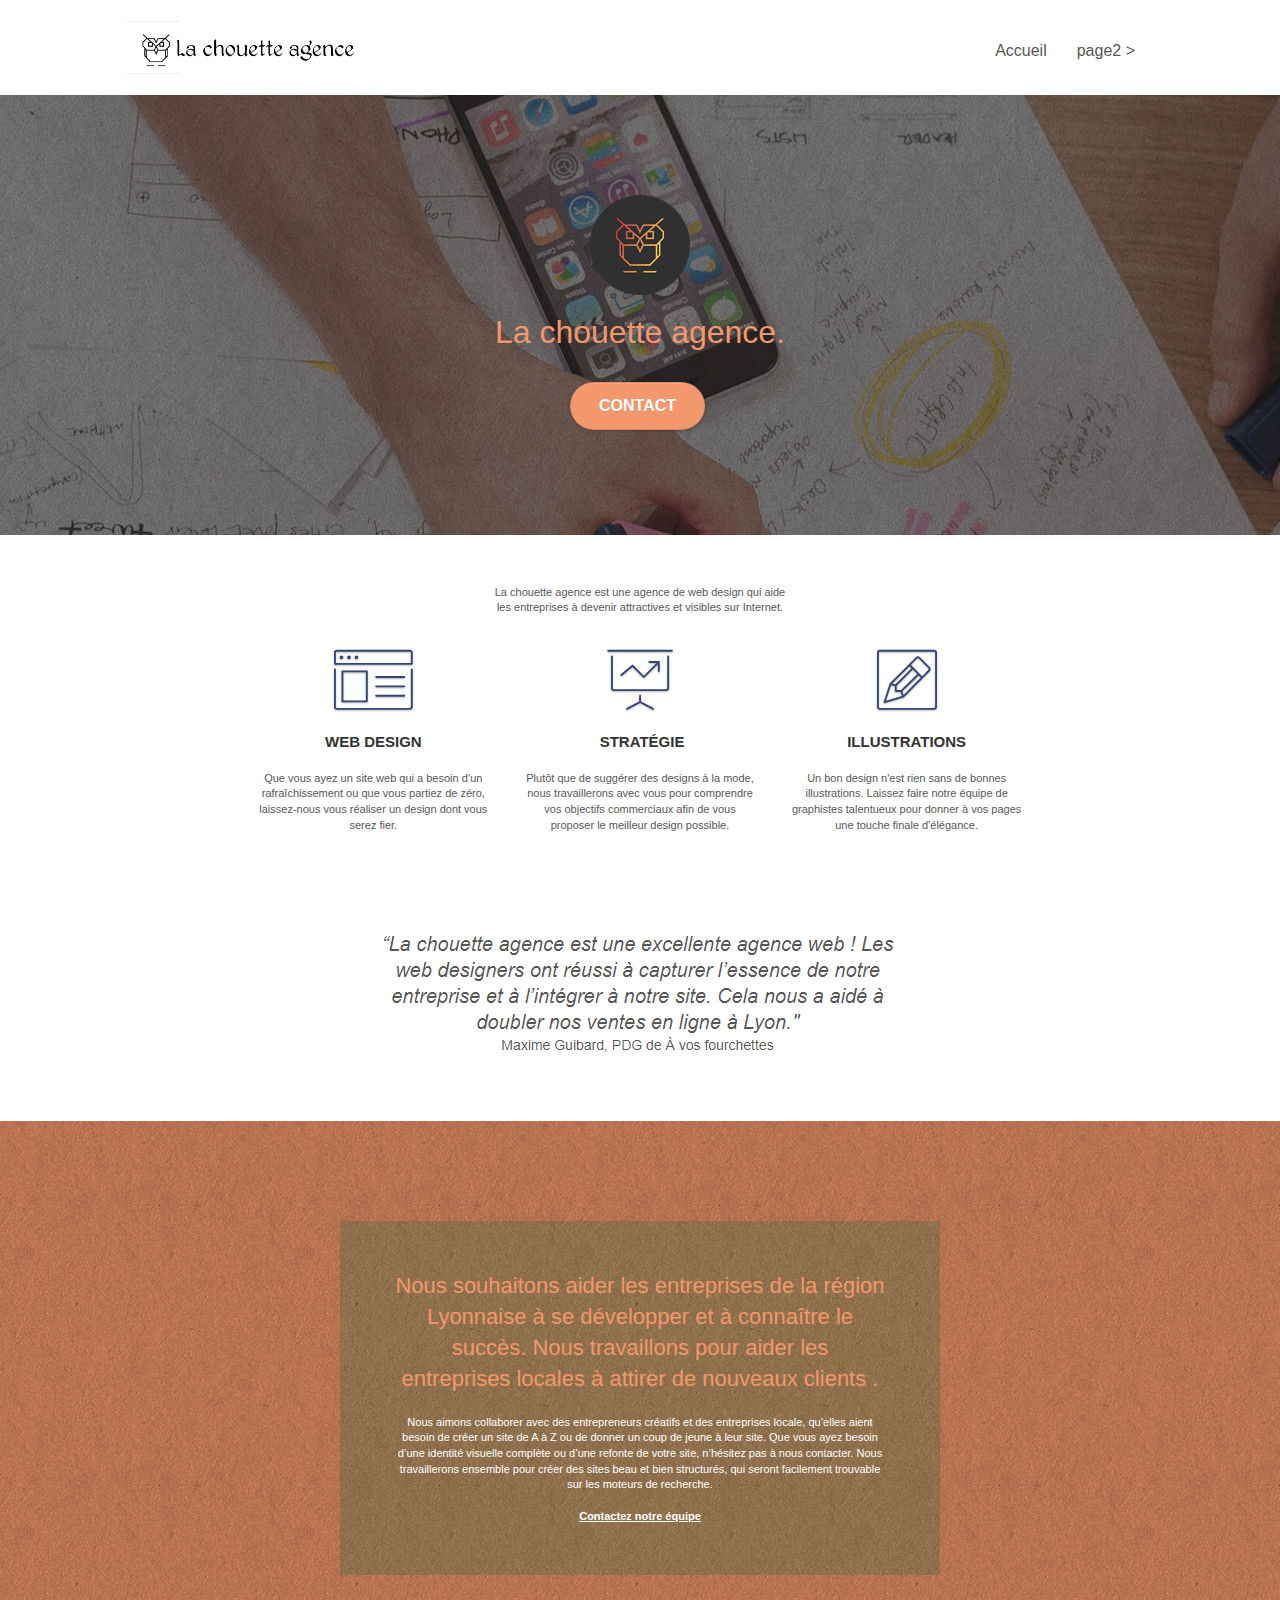
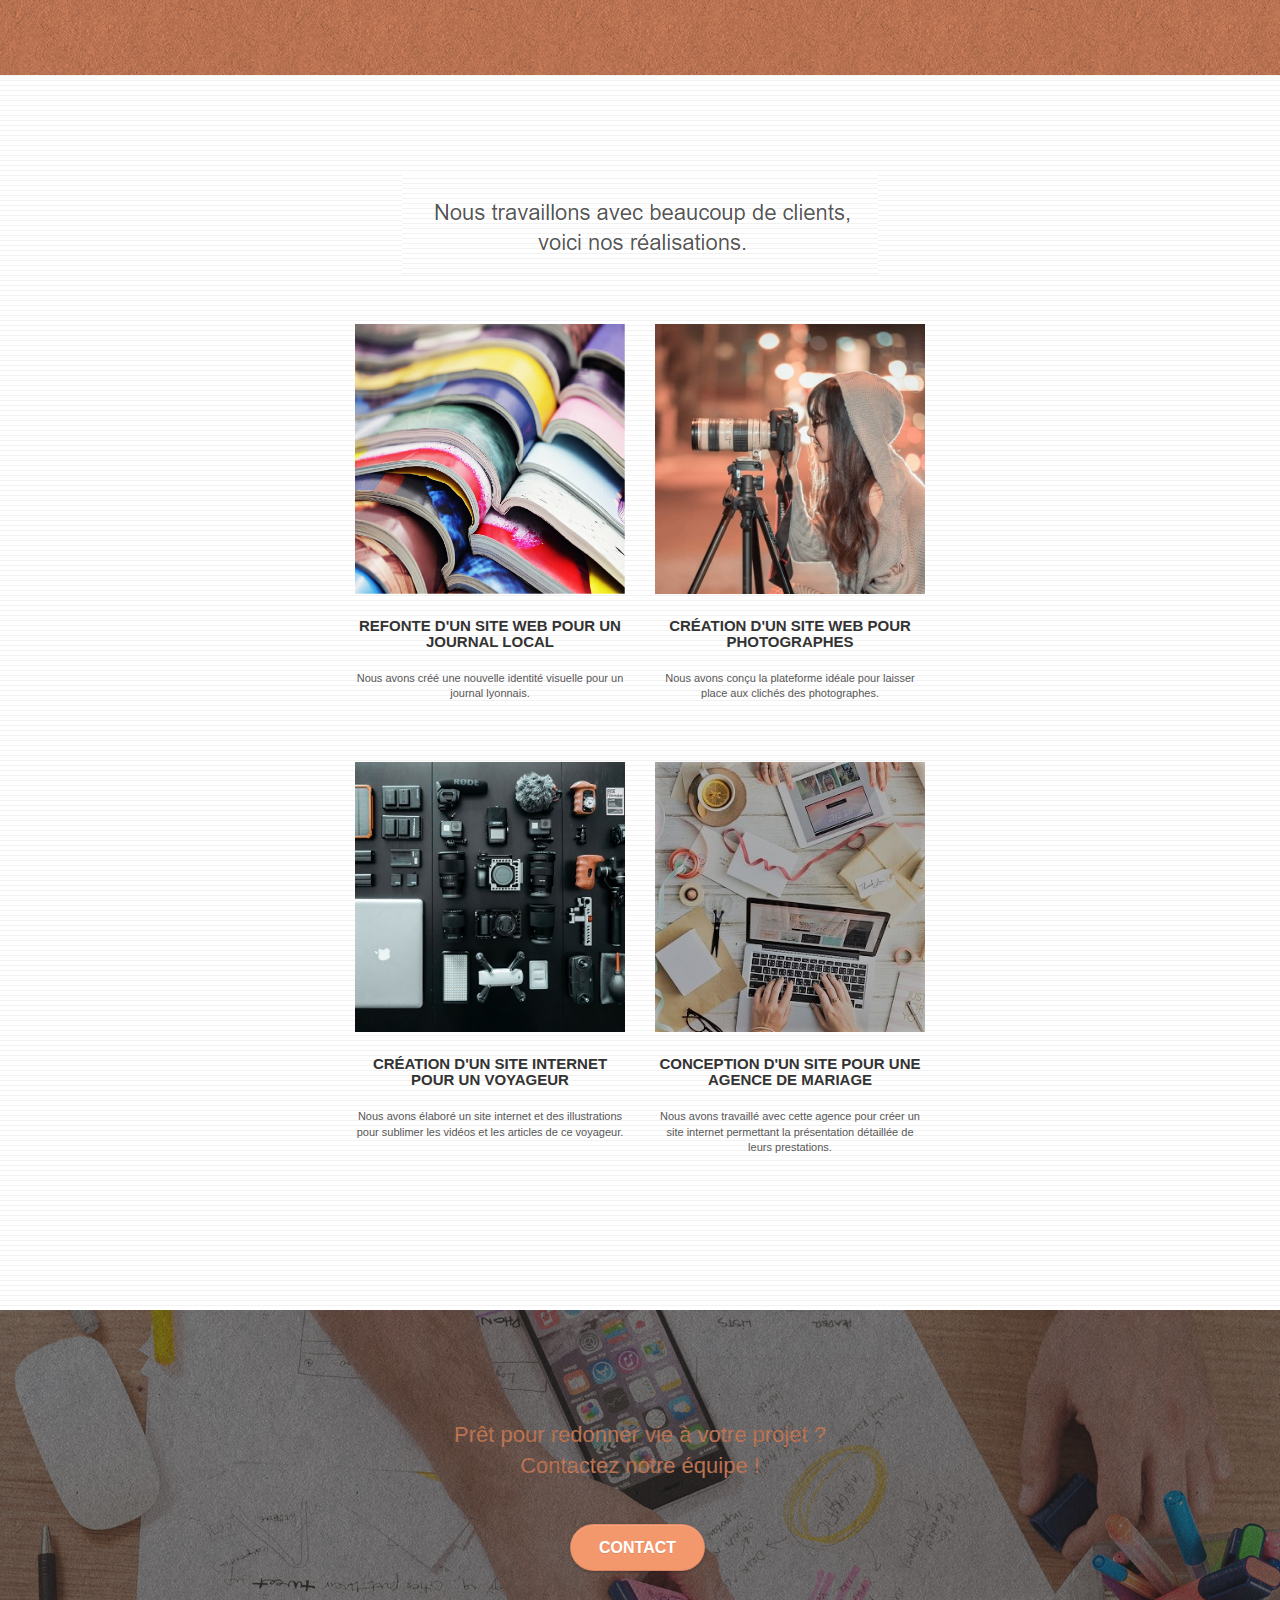
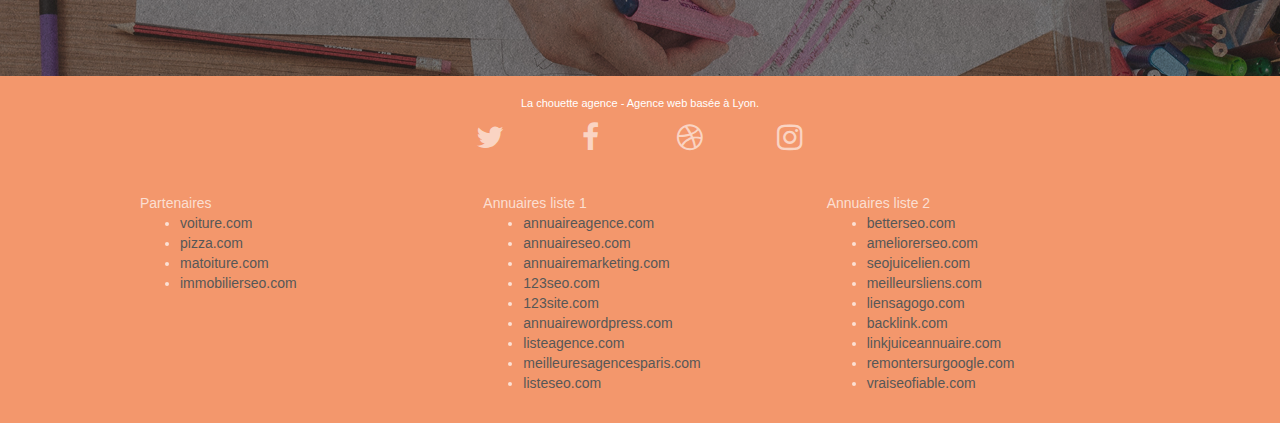
==== index.html @ 32b8249c "Initial commit" ====
<!doctype html>
<html lang="fr" xml:lang="fr" xmlns="http://www.w3.org/1999/xhtml">
<head>
    <meta charset="utf-8">
    <meta name="keywords" content="seo, google, site web, site internet, agence design paris, agence design, agence design,agence design,agence design,agence design,agence design,agence design,agence design,agence design">
    <meta name="description" content="">
    <meta name="viewport" content="width=device-width, initial-scale=1.0, viewport-fit=cover">
    <link rel="shortcut icon" type="image/png" href="favicon.jpg">
    
	<link rel="stylesheet" type="text/css" href="./css/bootstrap.css">
	<link rel="stylesheet" type="text/css" href="style.css">
	<link rel="stylesheet" type="text/css" href="./css/font-awesome.css">
	<link rel="stylesheet" type="text/css" href="./css/et-line.css">
	
    
	<script src="./js/jquery-2.1.0.js"></script>
	<script src="./js/bootstrap.js"></script>
	<script src="./js/blocs.js"></script>
	<script src="./js/jquery.touchSwipe.js" defer></script>
	<script src="./js/gmaps.js"></script>

    <title>La chouette agence, Agence de web design</title>

    
<!-- Analytics -->
 
<!-- Analytics END -->
    
</head>
<body>
<!-- Principal conteneur -->
<div class="page-container">
    
<!-- bloc-0 -->
<div class="bloc bgc-white l-bloc " id="bloc-0">
	<div class="container bloc-sm">

		<nav class="navbar row">
			<div class="navbar-header">
				<div class="keywords" style="color:#cccccc;font-size:1px;">Agence web à paris, stratégie web, web design, illustrations, design de site web, site web, web, internet, site internet, site</div>
				<a class="navbar-brand" href="index.html"><img src="img/la-chouette-agence.png" alt="paris web design logo agence web meilleure agence" height="40" /></a>
				<div class="keywords" style="color:#cccccc;font-size:1px;">Agence web à paris, stratégie web, web design, illustrations, design de site web, site web, web, internet, site internet, site</div>
				<button id="nav-toggle" type="button" class="ui-navbar-toggle navbar-toggle" data-toggle="collapse" data-target=".navbar-1">
					<span class="sr-only">Toggle navigation</span><span class="icon-bar"></span><span class="icon-bar"></span><span class="icon-bar"></span>
				</button>
			</div>
			<div class="collapse navbar-collapse navbar-1 special-dropdown-nav">
				<ul class="site-navigation nav navbar-nav">
					<li>
						<a href="index.html">Accueil</a>
					</li>
					<li>
					</li>
					<li>
						<a href="page2.html">page2 &gt;</a>
					</li>
				</ul>
			</div>
		</nav>
	</div>
</div>
<!-- bloc-0 END -->

<!-- bloc-1-presentation -->
<div class="bloc bgc-dark-slate-blue bg-banniere d-bloc bg-t-edge bloc-bg-texture texture-paper b-parallax" id="bloc-1-hero">
	<div class="container bloc-lg">
		<div class="row tight-width-whitespace">
			<div class="col-sm-12">
				<img src="img/logo.png" class="center-block image-resize-mode" width="100" alt="La chouette agence, agence web paris, création logo paris" />
				<h1 class="text-center hero-bloc-text tc-white ">
					La chouette agence.
				</h1>
				<div class="text-center">
					<a href="page2.html" class="btn btn-lg btn-clean btn-rd cta-hero btn-atomic-tangerine" id="cta-hero">Contact</a>
				</div>
			</div>
		</div>
	</div>
</div>
<!-- bloc-1-presentation END -->

<!-- bloc-2-services -->
<div class="bloc bgc-white l-bloc" id="bloc-2-services">
	<div class="container bloc-md">
		<div class="row">
			<div class="col-sm-12 text-center">
				<p>La chouette agence est une agence de web design qui aide </br>les entreprises à devenir attractives et visibles sur Internet.</p>
			</div>
		</div>
		<div class="row voffset-lg med-width-whitespace">
			<div class="col-sm-4">
				<div class="text-center">
					<span class="et-icon-browser sm-shadow icon-dark-slate-blue icons icon-lg"></span>
				</div>
				<h3 class="mg-md text-center">
					Web design
				</h3>
				<p class="text-center ">
					Que vous ayez un site web qui a besoin d&rsquo;un rafraîchissement ou que vous partiez de zéro, laissez-nous vous réaliser un design dont vous serez fier.
				</p>
			</div>
			<div class="col-sm-4">
				<div class="text-center">
					<span class="et-icon-presentation sm-shadow icon-dark-slate-blue icons icon-lg"></span>
				</div>
				<h3 class="mg-md text-center">
					&nbsp;Stratégie
				</h3>
				<p class="text-center ">
					Plutôt que de suggérer des designs à la mode, nous travaillerons avec vous pour comprendre vos objectifs commerciaux afin de vous proposer le meilleur design possible.<br>
				</p>
			</div>
			<div class="col-sm-4">
				<div class="text-center">
					<span class="et-icon-edit sm-shadow icon-dark-slate-blue icons icon-lg"></span>
				</div>
				<h3 class="mg-md text-center">
					Illustrations
				</h3>
				<p class="text-center ">
					Un bon design n'est rien sans de bonnes illustrations. Laissez faire notre équipe de graphistes talentueux pour donner à vos pages une touche finale d'élégance.
				</p>
			</div>
		</div>
		<div class="row voffset-lg voffset">
			<div class="col-xs-12 col-md-8 col-md-offset-2 text-center">
				<img alt="agence web, agence web paris, web design paris, stratégie web" src="img/citation.png" />

			</div>
		</div>
	</div>
</div>
<!-- bloc-2-services END -->

<!-- bloc-3-what-i-do -->
<div class="bloc tc-white bgc-atomic-tangerine bg-presentation d-bloc bloc-bg-texture texture-paper b-parallax" id="bloc-3-what-i-do">
	<div class="container bloc-lg">
		<div class="row tight-width-whitespace black-background">
			<div class="col-sm-12">
				<h2 class="mg-md text-center tc-white">
					Nous souhaitons aider les entreprises de la région Lyonnaise à se développer et à connaître le succès. Nous travaillons pour aider les entreprises locales à attirer de nouveaux clients .<br>
				</h2>
				<p class="text-center white">
					Nous aimons collaborer avec des entrepreneurs créatifs et des entreprises locale, qu’elles aient besoin de créer un site de A à Z ou de donner un coup de jeune à leur site. Que vous ayez besoin d’une identité visuelle complète ou d’une refonte de votre site, n’hésitez pas à nous contacter. Nous travaillerons ensemble pour créer des sites beau et bien structurés, qui seront facilement trouvable sur les moteurs de recherche. <br><br><a class="ltc-white bold-link" href="page2.html">Contactez notre équipe</a><br>
				</p>
			</div>
		</div>
	</div>
</div>
<!-- bloc-3-what-i-do END -->

<!-- bloc-4-portfolio -->
<div class="bloc bgc-white bg-lines-h2-bg bg-repeat l-bloc" id="bloc-4-portfolio">
	<div class="container bloc-lg">
		<div class="row">
			<div class="col-sm-12 text-center">
				<img alt="agence web, agence web paris, web design paris, stratégie web" src="img/title2.png" />
			</div>
		</div>
		<div class="row tight-width-whitespace portfolio-row">
			<div class="col-sm-6">
				<a href="#" data-lightbox="img/1.jpg" data-gallery-id="gallery-1" data-caption="Refonte d'un site web pour un journal local" data-frame="snapshot-lb"><img src="img/1.jpg" alt="paris web design logo agence web meilleure agence et refonte site web journal" class="img-responsive portfolio-thumb" /></a>
				<h3 class="mg-md text-center">
					Refonte d'un site web pour un journal local
				</h3>
				<p class="text-center">
					Nous avons créé une nouvelle identité visuelle pour un journal lyonnais.
				</p>
			</div>
			<div class="col-sm-6">
				<a href="#" data-lightbox="img/2.jpg" data-gallery-id="gallery-1" data-caption="Création d'un site web pour photographes" data-frame="snapshot-lb"><img src="img/2.jpg" class="img-responsive portfolio-thumb" alt="paris web design logo agence web meilleure agence, Création d'un site web pour photographes" /></a>
				<h3 class="mg-md text-center">
					Création d'un site web pour photographes
				</h3>
				<p class="text-center">
					Nous avons conçu la plateforme idéale pour laisser place aux clichés des photographes.
				</p>
			</div>
		</div>
		<div class="row tight-width-whitespace portfolio-row">
			<div class="col-sm-6">
				<a href="#" data-lightbox="img/3.bmp" data-gallery-id="gallery-1" data-caption="Création d'un site internet pour un voyageur" data-frame="snapshot-lb"><img src="img/3.bmp" class="img-responsive portfolio-thumb" alt="paris web design logo agence web meilleure agence, Création d'un site web pour voyageur"/></a>
				<h3 class="mg-md text-center">
					Création d'un site internet pour un voyageur
				</h3>
				<p class="text-center">
					Nous avons élaboré un site internet et des illustrations pour sublimer les vidéos et les articles de ce voyageur.
				</p>
			</div>
			<div class="col-sm-6">
				<a href="#" data-lightbox="img/4.bmp" data-gallery-id="gallery-1" data-caption="Conception d'un site pour une agence de mariage" data-frame="snapshot-lb"><img src="img/4.bmp" class="img-responsive portfolio-thumb" alt="paris web design logo agence web meilleure agence, Création d'un site web pour agence de mariage" /></a>
				<h3 class="mg-md text-center">
					Conception d'un site pour une agence de mariage
				</h3>
				<p class="text-center">
					Nous avons travaillé avec cette agence pour créer un site internet permettant la présentation détaillée de leurs prestations.
				</p>
			</div>
		</div>
	</div>
</div>
<!-- bloc-4-portfolio END -->

<!-- bloc-5-cta -->
<div class="bloc bgc-dark-slate-blue bg-banniere d-bloc bloc-bg-texture texture-paper" id="bloc-5-cta">
	<div class="container bloc-lg">
		<div class="row">
			<h2 class="mg-md text-center tc-white">
				Prêt pour redonner vie à votre projet ?<br>Contactez notre équipe !
			</h2>
			<div class="col-sm-12 text-center">
				<a href="page2.html" class="btn btn-atomic-tangerine btn-clean btn-rd btn-lg cta-hero">Contact</a>
			</div>
		</div>
	</div>
</div>
<!-- bloc-5-cta END -->

<!-- Footer - bloc-8 -->
<div class="bloc bgc-atomic-tangerine d-bloc" id="bloc-8">
	<div class="container bloc-sm">
		<div class="row">
			<div class="col-sm-12">
				<p class="text-center white">
					La chouette agence - Agence web basée à Lyon.<br>
				</p>
				<div class="row row-no-gutters social">
					<div class="col-sm-3">
						<div class="text-center">
							<a class="social" href="index.html"><span class="fa fa-twitter icon-md"></span></a>
						</div>
					</div>
					<div class="col-sm-3">
						<div class="text-center">
							<a class="social" href="index.html"><span class="fa fa-facebook icon-md"></span></a>
						</div>
					</div>
					<div class="col-sm-3">
						<div class="text-center">
							<a class="social" href="index.html"><span class="fa fa-dribbble icon-md"></span></a>
						</div>
					</div>
					<div class="col-sm-3">
						<div class="text-center">
							<a class="social" href="index.html"><span class="fa fa-instagram icon-md"></span></a>
						</div>
					</div>
					<div class="keywords" style="color:#F3976C;">Agence web à paris, stratégie web, web design, illustrations, design de site web, site web, web, internet, site internet, site</div>
				</div>
				<div class="row">
					<div class="col-sm-4">
						Partenaires
							<ul>
								<li><a href="voiture.com">voiture.com</a></li>
								<li><a href="pizza.com">pizza.com</a></li>
								<li><a href="matoiture.com">matoiture.com</a></li>
								<li><a href="immobilierseo.com">immobilierseo.com</a></li>
							</ul>		
					</div>
					<div class="col-sm-4">
						Annuaires liste 1
						<ul>
							<li><a href="annuaireagence.com">annuaireagence.com</a></li>
							<li><a href="annuaireseo.com">annuaireseo.com</a></li>
							<li><a href="annuairemarketing.com">annuairemarketing.com</a></li>
							<li><a href="123seoture.com">123seo.com</a></li>
							<li><a href="123site.com">123site.com</a></li>
							<li><a href="annuairewordpress.com">annuairewordpress.com</a></li>
							<li><a href="listeagence.com">listeagence.com</a></li>
							<li><a href="meilleuresagencesparis.com">meilleuresagencesparis.com</a></li>
							<li><a href="listeseo.com">listeseo.com</a></li>
						</ul>
					</div>
					<div class="col-sm-4">
						Annuaires liste 2
						<ul>
							<li><a href="betterseo.com">betterseo.com</a></li>
							<li><a href="ameliorerseo.com">ameliorerseo.com</a></li>
							<li><a href="seojuicelien.com">seojuicelien.com</a></li>
							<li><a href="meilleursliens.com">meilleursliens.com</a></li>
							<li><a href="liensagogo.com">liensagogo.com</a></li>
							<li><a href="backlink.com">backlink.com</a></li>
							<li><a href="linkjuiceannuaire.com">linkjuiceannuaire.com</a></li>
							<li><a href="remontersurgoogle.com">remontersurgoogle.com</a></li>
							<li><a href="vraiseofiable.com">vraiseofiable.com</a></li>
						</ul>
					</div>
				</div>
			</div>
		</div>
	</div>
</div>
<!-- Footer - bloc-8 END -->

</div>
<!-- Principal conteneur END -->
    

</body>
</html>
---- style.css ----
body {
    margin: 0;
    padding: 0;
    background: #FFF;
    overflow-x: hidden;
    -webkit-font-smoothing: antialiased;
    -moz-osx-font-smoothing: grayscale;
}

a,
button {
    transition: all .3s ease-in-out;
    outline: none!important;
}

a:hover {
    text-decoration: none;
    cursor: pointer;
}

#page-loading-blocs-notifaction {
    position: fixed;
    top: 0;
    bottom: 0;
    width: 100%;
    z-index: 100000;
    background: #FFFFFF url("img/pageload-spinner.gif") no-repeat center center;
}

.bloc {
    width: 100%;
    clear: both;
    background: 50% 50% no-repeat;
    padding: 0 50px;
    -webkit-background-size: cover;
    -moz-background-size: cover;
    -o-background-size: cover;
    background-size: cover;
    position: relative;
}

.bloc .container {
    padding-left: 0;
    padding-right: 0;
}

.bloc-lg {
    padding: 100px 50px;
}

.bloc-md {
    padding: 50px;
}

.bloc-sm {
    padding: 20px 50px;
}

.bg-center,
.bg-l-edge,
.bg-r-edge,
.bg-t-edge,
.bg-b-edge,
.bg-tl-edge,
.bg-bl-edge,
.bg-tr-edge,
.bg-br-edge,
.bg-repeat {
    -webkit-background-size: auto!important;
    -moz-background-size: auto!important;
    -o-background-size: auto!important;
    background-size: auto!important;
}

.bg-repeat {
    background: repeat;
}

.bg-t-edge {
    background: top no-repeat;
}

.bloc-bg-texture::before {
    content: "";
    background-size: 2px 2px;
    position: absolute;
    top: 0;
    bottom: 0;
    left: 0;
    right: 0;
}

.texture-paper::before {
    background: url("img/texture-paper.png");
    background-size: 280px 280px;
}

.b-parallax {
    background-attachment: fixed;
}

.d-bloc {
    color: rgba(255, 255, 255, .7);
}

.d-bloc button:hover {
    color: rgba(255, 255, 255, .9);
}

.d-bloc .icon-round,
.d-bloc .icon-square,
.d-bloc .icon-rounded,
.d-bloc .icon-semi-rounded-a,
.d-bloc .icon-semi-rounded-b {
    border-color: rgba(255, 255, 255, .9);
}

.d-bloc .divider-h span {
    border-color: rgba(255, 255, 255, .2);
}

.d-bloc .a-btn,
.d-bloc .navbar a,
.d-bloc .navbar-brand,
.d-bloc a .icon-sm,
.d-bloc a .icon-md,
.d-bloc a .icon-lg,
.d-bloc a .icon-xl,
.d-bloc h1 a,
.d-bloc h2 a,
.d-bloc h3 a,
.d-bloc h4 a,
.d-bloc h5 a,
.d-bloc h6 a,
.d-bloc p a {
    color: rgba(255, 255, 255, .6);
}

.d-bloc .a-btn:hover,
.d-bloc .navbar a:hover,
.d-bloc .navbar-brand:hover,
.d-bloc a:hover .icon-sm,
.d-bloc a:hover .icon-md,
.d-bloc a:hover .icon-lg,
.d-bloc a:hover .icon-xl,
.d-bloc h1 a:hover,
.d-bloc h2 a:hover,
.d-bloc h3 a:hover,
.d-bloc h4 a:hover,
.d-bloc h5 a:hover,
.d-bloc h6 a:hover,
.d-bloc p a:hover {
    color: rgba(255, 255, 255, 1);
}

.d-bloc .navbar-toggle .icon-bar {
    background: rgba(255, 255, 255, 1);
}

.d-bloc .btn-wire,
.d-bloc .btn-wire:hover {
    color: rgba(255, 255, 255, 1);
    border-color: rgba(255, 255, 255, 1);
}

.d-bloc .panel {
    color: rgba(0, 0, 0, .5);
}

.d-bloc .panel button:hover {
    color: rgba(0, 0, 0, .7);
}

.d-bloc .panel icon {
    border-color: rgba(0, 0, 0, .7);
}

.d-bloc .panel .divider-h span {
    border-color: rgba(0, 0, 0, .1);
}

.d-bloc .panel .a-btn {
    color: rgba(0, 0, 0, .6);
}

.d-bloc .panel .a-btn:hover {
    color: rgba(0, 0, 0, 1);
}

.d-bloc .panel .btn-wire,
.d-bloc .panel .btn-wire:hover {
    color: rgba(0, 0, 0, .7);
    border-color: rgba(0, 0, 0, .3);
}

.d-bloc .panel,
.l-bloc {
    color: rgba(0, 0, 0, .5);
}

.d-bloc .panel button:hover,
.l-bloc button:hover {
    color: rgba(0, 0, 0, .7);
}

.l-bloc .icon-round,
.l-bloc .icon-square,
.l-bloc .icon-rounded,
.l-bloc .icon-semi-rounded-a,
.l-bloc .icon-semi-rounded-b {
    border-color: rgba(0, 0, 0, .7);
}

.d-bloc .panel .divider-h span,
.l-bloc .divider-h span {
    border-color: rgba(0, 0, 0, .1);
}

.d-bloc .panel .a-btn,
.l-bloc .a-btn,
.l-bloc .navbar a,
.l-bloc .navbar-brand,
.l-bloc a .icon-sm,
.l-bloc a .icon-md,
.l-bloc a .icon-lg,
.l-bloc a .icon-xl,
.l-bloc h1 a,
.l-bloc h2 a,
.l-bloc h3 a,
.l-bloc h4 a,
.l-bloc h5 a,
.l-bloc h6 a,
.l-bloc p a {
    color: rgba(0, 0, 0, .6);
}

.d-bloc .panel .a-btn:hover,
.l-bloc .a-btn:hover,
.l-bloc .navbar a:hover,
.l-bloc .navbar-brand:hover,
.l-bloc a:hover .icon-sm,
.l-bloc a:hover .icon-md,
.l-bloc a:hover .icon-lg,
.l-bloc a:hover .icon-xl,
.l-bloc h1 a:hover,
.l-bloc h2 a:hover,
.l-bloc h3 a:hover,
.l-bloc h4 a:hover,
.l-bloc h5 a:hover,
.l-bloc h6 a:hover,
.l-bloc p a:hover {
    color: rgba(0, 0, 0, 1);
}

.l-bloc .navbar-toggle .icon-bar {
    color: rgba(0, 0, 0, .6);
}

.d-bloc .panel .btn-wire,
.d-bloc .panel .btn-wire:hover,
.l-bloc .btn-wire,
.l-bloc .btn-wire:hover {
    color: rgba(0, 0, 0, .7);
    border-color: rgba(0, 0, 0, .3);
}

.voffset {
    margin-top: 30px;
}

.voffset-lg {
    margin-top: 80px;
}

.row-no-gutters {
    margin-right: 0;
    margin-left: 0;
}

.row.row-no-gutters > [class^="col-"],
.row.row-no-gutters > [class*=" col-"] {
    padding-right: 0;
    padding-left: 0;
}

#bloc-1-hero h1 {
    font-size: 32px;
}

.navbar {
    margin-bottom: 0;
    z-index: 1;
}

.navbar-brand {
    height: auto;
    padding: 3px 15px;
    font-size: 25px;
    font-weight: normal;
    font-weight: 600;
    line-height: 44px;
}

.navbar-brand img {
    max-height: 200px;
    margin: 0 5px 0 0;
    display: inline;
}

.navbar-brand img[src$=svg] {
    min-width: 100px;
}

.nav-center .navbar-brand img {
    margin: 0;
}

.navbar .nav {
    padding-top: 2px;
    margin-right: -16px;
    float: right;
    z-index: 1;
}

.nav > li {
    float: left;
    margin-top: 4px;
    font-size: 16px;
}

.navbar-nav .open .dropdown-menu > li > a {
    text-align: inherit;
}

.nav > li a:hover,
.nav > li a:focus {
    background: transparent;
}

.navbar-toggle {
    margin: 10px 10px 0 0;
    border: 0px;
}

.navbar-toggle:hover {
    background: transparent!important;
}

.navbar-toggle .icon-bar {
    background-color: rgba(0, 0, 0, .5);
    width: 26px;
}

.nav-invert .navbar .nav {
    float: left;
}

.nav-invert .navbar-header,
.nav-invert .navbar-brand {
    float: right;
    position: relative;
    z-index: 2;
}

@media (min-width: 768px) {
    .site-navigation {
        position: absolute;
        top: 50%;
        right: 20px;
        transform: translate(0, -50%);
        -webkit-transform: translateY(-50%);
    }
    .nav > li .dropdown-menu a,
    .nav > li .dropdown-menu a:hover {
        color: #484848;
    }
    .nav-invert .site-navigation {
        left: 0;
        right: 0;
    }
    .nav-center {
        text-align: center;
    }
    .nav-center .navbar-header {
        width: 100%;
    }
    .nav-center .navbar-header,
    .nav-center .navbar-brand,
    .nav-center .nav > li {
        float: none;
        display: inline-block;
    }
    .nav-center .site-navigation {
        position: relative;
        width: 100%;
        right: 0;
        margin-right: 0px;
        margin-top: 20px;
    }
    .nav-center.mini-nav .navbar-toggle {
        float: none;
        margin: 10px auto 0;
    }
}

.nav > li > .dropdown a {
    background: none!important;
    display: block;
    padding: 14px 15px;
}

nav .caret {
    margin: 0 5px;
}

.dropdown-menu .dropdown-menu {
    top: -8px;
    left: 100%;
}

.dropdown-menu .dropmenu-flow-right {
    top: 100%;
    left: 0;
    margin-left: -1px;
    border-top-left-radius: 0;
    border-top-right-radius: 0;
}

.dropdown-menu .dropdown span {
    border: 4px solid black;
    border-top-color: transparent;
    border-right-color: transparent;
    border-bottom-color: transparent;
    margin: 6px -5px 0 0!important;
    float: right;
}

.mg-md {
    margin-top: 10px;
    margin-bottom: 20px;
}

.mg-lg {
    margin-top: 10px;
    margin-bottom: 40px;
}

.btn {
    margin: 0 5px 5px 0;
}

.btn.pull-right {
    margin: 0 0 5px 5px;
}

.btn-d,
.btn-d:hover,
.btn-d:focus {
    color: #FFF;
    background: rgba(0, 0, 0, .3);
}

button {
    outline: none!important;
}

.btn-rd {
    border-radius: 40px;
}

.btn-clean {
    border: 1px solid rgba(0, 0, 0, .08);
    border-bottom-color: rgba(0, 0, 0, .1);
    text-shadow: 0 1px 0 rgba(0, 0, 1, .1);
    box-shadow: 0 1px 3px rgba(0, 0, 1, .25), inset 0 1px 0 0 rgba(255, 255, 255, .15);
}

.icon-md {
    font-size: 30px!important;
}

.icon-lg {
    font-size: 60px!important;
}

.sm-shadow {
    text-shadow: 0 1px 2px rgba(0, 0, 0, .3);
}

.panel-sq,
.panel-sq .panel-heading,
.panel-sq .panel-footer {
    border-radius: 0;
}

.panel-rd {
    border-radius: 30px;
}

.panel-rd .panel-heading {
    border-radius: 29px 29px 0 0;
}

.panel-rd .panel-footer {
    border-radius: 0 0 29px 29px;
}

.form-control {
    border-color: rgba(0, 0, 0, .1);
    box-shadow: none;
}

.scrollToTop {
    width: 40px;
    height: 40px;
    position: fixed;
    bottom: 20px;
    right: 20px;
    opacity: 0;
    z-index: 500;
    transition: all .3s ease-in-out;
}

.scrollToTop span {
    margin-top: 6px;
}

.showScrollTop {
    font-size: 14px;
    opacity: 1;
}

a[data-lightbox] {
    position: relative;
    display: block;
    text-align: center;
}

a[data-lightbox]:hover::before {
    content: "+";
    font-family: "HelveticaNeue-Light", "Helvetica Neue Light", "Helvetica Neue", Helvetica, Arial;
    font-size: 32px;
    width: 50px;
    height: 50px;
    margin-left: -25px;
    border-radius: 50%;
    background: rgba(0, 0, 0, .6);
    color: #FFF;
    font-weight: 100;
    z-index: 1;
    position: absolute;
    top: 50%;
    transform: translateY(-50%);
    -webkit-transform: translateY(-50%);
}

a[data-lightbox]:hover img {
    opacity: 0.6;
    -webkit-animation-fill-mode: none;
    animation-fill-mode: none;
}

#lightbox-modal {
    display: flex;
    align-items: center;
}

#lightbox-modal .modal-dialog {
    width: 90%;
    max-width: 900px;
    margin: 0 auto 0;
}

#lightbox-modal .modal-dialog img {
    max-height: 90vh;
    margin: 0 auto;
}

.lightbox-caption {
    padding: 20px;
    color: #FFF;
    background: rgba(0, 0, 0, .5);
    position: absolute;
    left: 15px;
    right: 15px;
    bottom: 5px;
}

.close-lightbox {
    color: #FFF;
    font-size: 30px;
    position: absolute;
    top: 20px;
    right: 20px;
    z-index: 20;
    background: rgba(0, 0, 0, .5);
    border: none;
    line-height: 30px;
    padding: 0 9px 5px;
    opacity: 0.3;
}

.close-lightbox:hover,
.next-lightbox:hover,
.prev-lightbox:hover {
    opacity: 1.0;
    color: #FFF;
}

.next-lightbox,
.prev-lightbox {
    font-size: 20px;
    color: rgba(255, 255, 255, .9);
    background: rgba(0, 0, 0, .5);
    transition: all .2s ease-in-out;
    position: absolute;
    top: 45%;
    z-index: 1;
    opacity: 0.4;
}

.next-lightbox {
    padding: 6px 8px 1px 13px;
    right: 25px;
}

.prev-lightbox {
    padding: 6px 13px 1px 10px;
    left: 25px;
}

.snapshot-lb .modal-body {
    padding-bottom: 45px;
}

.snapshot-lb .lightbox-caption {
    padding: 0;
    color: rgba(0, 0, 0, .5);
    background: none;
}

h1,
h2,
h3,
h4,
h5,
h6,
p,
label,
.btn,
a {
    font-family: "helvetica";
    font-weight: 400;
    color: #575757!important;
}

.container {
    max-width: 1000px;
}

.hero-bloc-text {
    font-size: 38px;
}

.hero-bloc-text-sub {
    font-size: 36px;
}

.statement-bloc-text {
    line-height: 26px;
    font-style: italic;
    font-size: 20px;
    text-align: center;
    font-weight: lighter;
    max-width: 520px;
    margin: auto auto auto auto;
}

p {
    font-size: 11px;
}

.tight-width-whitespace {
    max-width: 600px;
    margin: auto auto auto auto;
}

.h1 {
    font-size: 20px;
    font-family: "Open Sans";
}

.cta-hero {
    margin-top: 22px;
    color: #FFFFFF!important;
    text-transform: uppercase;
    padding: 12px 28px 12px 28px;
    font-size: 16px;
    font-weight: 700;
}

.social {
    max-width: 400px;
    margin: auto auto auto auto;
}

h2 {
    font-size: 22px;
    line-height: 1.4em;
}

h3 {
    font-size: 15px;
    text-transform: uppercase;
    font-weight: 700;
    color: #333333!important;
}

.med-width-whitespace {
    max-width: 800px;
    margin: auto auto auto auto;
    box-shadow: 0px 0px 0px #000000;
}

h1 {
    color: #333333!important;
}

h4 {
    color: #333333!important;
}

.icons {
    margin-bottom: 14px;
    margin-top: 24px;
}

.white {
    color: #FFFFFF!important;
}

.portfolio-thumb {
    margin-bottom: 24px;
}

.portfolio-row {
    margin-bottom: 44px;
    margin-top: 50px;
}

.avatar {
    box-shadow: 0px 4px 9px rgba(0, 0, 0, 0.3);
}

.black-background {
    background-color: rgba(165, 147, 99, 0.7);
    padding: 40px 40px 40px 40px;
}

.bold-link {
    font-weight: 900;
    text-decoration: underline!important;
}

.bgc-white {
    background-color: #FFFFFF;
}

.bgc-dark-slate-blue {
    background-color: #364577;
}

.bgc-atomic-tangerine {
    background-color: #F3976C;
}

.tc-white {
    color: #F3976C!important;
}

.btn-atomic-tangerine {
    background: #F3976C;
    color: #FFFFFF!important;
}

.btn-atomic-tangerine:hover {
    background: #c27956!important;
    color: #FFFFFF!important;
}

.ltc-white {
    color: #FFFFFF!important;
}

.ltc-white:hover {
    color: #cccccc!important;
}

.ltc-atomic-tangerine {
    color: #F3976C!important;
}

.ltc-atomic-tangerine:hover {
    color: #c27956!important;
}

.icon-dark-slate-blue {
    color: #364577!important;
    border-color: #364577!important;
}

.bg-dots-bg {
    background-image: url("img/dots-bg.png");
}

.bg-lines-h2-bg {
    background-image: url("img/lines-h2-bg.png");
}

.bg-banniere {
    background-image: url("img/la-chouette-agence-banniere.jpg");
}

.bg-presentation {
    background-image: url("img/image-de-presentation.bmp");
}

@media (max-width: 1024px) {
    .bloc {
        padding-left: 20px;
        padding-right: 20px;
    }
    .bloc.full-width-bloc,
    .bloc-tile-2.full-width-bloc .container,
    .bloc-tile-3.full-width-bloc .container,
    .bloc-tile-4.full-width-bloc .container {
        padding-left: 0;
        padding-right: 0;
    }
}

@media (max-width: 992px) and (min-width: 768px) {
    .navbar .nav {
        max-width: 80%
    }
    .nav-center.navbar .nav {
        max-width: 100%
    }
}

@media only screen and (min-device-width: 768px) and (max-device-width: 1024px) and (orientation: landscape) {
    .b-parallax {
        background-attachment: scroll;
    }
}

@media only screen and (min-device-width: 1024px) and (max-device-width: 1366px) and (-webkit-min-device-pixel-ratio: 1.5) {
    .b-parallax {
        background-attachment: scroll;
    }
}

@media (max-width: 991px) {
    .container {
        width: 100%;
    }
    .b-parallax {
        background-attachment: scroll;
    }
    .page-container,
    #hero-bloc {
        overflow-x: hidden;
        position: relative;
    }
    .bloc {
        padding-left: constant(safe-area-inset-left);
        padding-right: constant(safe-area-inset-right);
    }
    .bloc-group,
    .bloc-group .bloc {
        display: block;
        width: 100%;
    }
    .bloc-fill-screen .fill-bloc-top-edge,
    .bloc-fill-screen .fill-bloc-bottom-edge {
        padding: 0 20px;
        padding-left: constant(safe-area-inset-left);
        padding-right: constant(safe-area-inset-right);
    }
}

@media (max-width: 767px) {
    .page-container {
        overflow-x: hidden;
        position: relative;
    }
    h1,
    h2,
    h3,
    h4,
    h5,
    h6,
    p,
    #disqus_thread {
        padding-left: 10px!important;
        padding-right: 10px!important;
    }
    .b-parallax {
        background-attachment: scroll;
    }
    .navbar .nav {
        padding-top: 0;
        border-top: 1px solid rgba(0, 0, 0, .2);
        float: none!important;
    }
    .navbar.row {
        margin-left: 0;
        margin-right: 0;
    }
    .site-navigation {
        position: inherit;
        transform: none;
        -webkit-transform: none;
        -ms-transform: none;
    }
    .nav > li {
        margin-top: 0;
        border-bottom: 1px solid rgba(0, 0, 0, .1);
        background: rgba(0, 0, 0, .05);
        text-align: left;
        padding-left: 15px;
        width: 100%;
    }
    .nav > li:hover {
        background: rgba(0, 0, 0, .08);
    }
    .dropdown .dropdown a .caret {
        float: none;
        margin: 5px 0 0 10px!important;
        border: 4px solid black;
        border-bottom-color: transparent;
        border-right-color: transparent;
        border-left-color: transparent;
    }
    #hero-bloc .navbar .nav {
        background: rgba(0, 0, 0, .8);
    }
    #hero-bloc .navbar .nav a {
        color: rgba(255, 255, 255, .6);
    }
    .hero {
        padding: 50px 0;
    }
    .hero-nav {
        left: -1px;
        right: -1px;
    }
    .navbar-collapse {
        padding: 0;
        overflow-x: hidden;
        -webkit-box-shadow: none;
        box-shadow: none;
    }
    .navbar-brand img {
        max-height: 40px;
        width: auto;
    }
    .nav-invert .navbar-header {
        float: none;
        width: 100%;
    }
    .nav-invert .navbar-toggle {
        float: left;
        margin-left: 10px;
    }
    .bloc {
        padding-left: 0;
        padding-right: 0;
    }
    .bloc-xxl,
    .bloc-xl,
    .bloc-lg {
        padding: 40px 0;
    }
    .bloc-sm,
    .bloc-md {
        padding-left: 0;
        padding-right: 0;
    }
    .bloc-tile-2 .container,
    .bloc-tile-3 .container,
    .bloc-tile-4 .container,
    .bloc-fill-screen .fill-bloc-top-edge,
    .bloc-fill-screen .fill-bloc-bottom-edge {
        padding-left: 0;
        padding-right: 0;
    }
    .a-block {
        padding: 0 10px;
    }
    .btn-dwn {
        display: none;
    }
    .voffset {
        margin-top: 5px;
    }
    .voffset-md {
        margin-top: 20px;
    }
    .voffset-lg {
        margin-top: 30px;
    }
    form {
        padding: 5px;
    }
    .close-lightbox {
        display: inline-block;
    }
    .blocsapp-device-iphone5 {
        background-size: 216px 425px;
        padding-top: 60px;
        width: 216px;
        height: 425px;
    }
    .blocsapp-device-iphone5 img {
        width: 180px;
        height: 320px;
    }
}

@media (max-width: 400px) {
    .bloc {
        padding-left: 0;
        padding-right: 0;
    }
}

@media (max-width: 767px) {
    .bloc-mob-center-text {
        text-align: center;
    }
}
---- css/et-line.css ----
@font-face {
    font-family: et-line;
    src: url(../fonts/et-line.eot);
    src: url(../fonts/et-line.eot?#iefix) format('embedded-opentype'), url(../fonts/et-line.woff) format('woff'), url(../fonts/et-line.ttf) format('truetype'), url(../fonts/et-line.svg#et-line) format('svg');
    font-weight: 400;
    font-style: normal
}

.et-icon-adjustments,
.et-icon-alarmclock,
.et-icon-anchor,
.et-icon-aperture,
.et-icon-attachment,
.et-icon-bargraph,
.et-icon-basket,
.et-icon-beaker,
.et-icon-bike,
.et-icon-book-open,
.et-icon-briefcase,
.et-icon-browser,
.et-icon-calendar,
.et-icon-camera,
.et-icon-caution,
.et-icon-chat,
.et-icon-circle-compass,
.et-icon-clipboard,
.et-icon-clock,
.et-icon-cloud,
.et-icon-compass,
.et-icon-desktop,
.et-icon-dial,
.et-icon-document,
.et-icon-documents,
.et-icon-download,
.et-icon-dribbble,
.et-icon-edit,
.et-icon-envelope,
.et-icon-expand,
.et-icon-facebook,
.et-icon-flag,
.et-icon-focus,
.et-icon-gears,
.et-icon-genius,
.et-icon-gift,
.et-icon-global,
.et-icon-globe,
.et-icon-googleplus,
.et-icon-grid,
.et-icon-happy,
.et-icon-hazardous,
.et-icon-heart,
.et-icon-hotairballoon,
.et-icon-hourglass,
.et-icon-key,
.et-icon-laptop,
.et-icon-layers,
.et-icon-lifesaver,
.et-icon-lightbulb,
.et-icon-linegraph,
.et-icon-linkedin,
.et-icon-lock,
.et-icon-magnifying-glass,
.et-icon-map,
.et-icon-map-pin,
.et-icon-megaphone,
.et-icon-mic,
.et-icon-mobile,
.et-icon-newspaper,
.et-icon-notebook,
.et-icon-paintbrush,
.et-icon-paperclip,
.et-icon-pencil,
.et-icon-phone,
.et-icon-picture,
.et-icon-pictures,
.et-icon-piechart,
.et-icon-presentation,
.et-icon-pricetags,
.et-icon-printer,
.et-icon-profile-female,
.et-icon-profile-male,
.et-icon-puzzle,
.et-icon-quote,
.et-icon-recycle,
.et-icon-refresh,
.et-icon-ribbon,
.et-icon-rss,
.et-icon-sad,
.et-icon-scissors,
.et-icon-scope,
.et-icon-search,
.et-icon-shield,
.et-icon-speedometer,
.et-icon-strategy,
.et-icon-streetsign,
.et-icon-tablet,
.et-icon-target,
.et-icon-telescope,
.et-icon-toolbox,
.et-icon-tools,
.et-icon-tools-2,
.et-icon-trophy,
.et-icon-tumblr,
.et-icon-twitter,
.et-icon-upload,
.et-icon-video,
.et-icon-wallet,
.et-icon-wine {
    font-family: et-line;
    speak: none;
    font-style: normal;
    font-weight: 400;
    font-variant: normal;
    text-transform: none;
    line-height: 1;
    -webkit-font-smoothing: antialiased;
    -moz-osx-font-smoothing: grayscale;
    display: inline-block
}

.et-icon-mobile:before {
    content: "\e000"
}

.et-icon-laptop:before {
    content: "\e001"
}

.et-icon-desktop:before {
    content: "\e002"
}

.et-icon-tablet:before {
    content: "\e003"
}

.et-icon-phone:before {
    content: "\e004"
}

.et-icon-document:before {
    content: "\e005"
}

.et-icon-documents:before {
    content: "\e006"
}

.et-icon-search:before {
    content: "\e007"
}

.et-icon-clipboard:before {
    content: "\e008"
}

.et-icon-newspaper:before {
    content: "\e009"
}

.et-icon-notebook:before {
    content: "\e00a"
}

.et-icon-book-open:before {
    content: "\e00b"
}

.et-icon-browser:before {
    content: "\e00c"
}

.et-icon-calendar:before {
    content: "\e00d"
}

.et-icon-presentation:before {
    content: "\e00e"
}

.et-icon-picture:before {
    content: "\e00f"
}

.et-icon-pictures:before {
    content: "\e010"
}

.et-icon-video:before {
    content: "\e011"
}

.et-icon-camera:before {
    content: "\e012"
}

.et-icon-printer:before {
    content: "\e013"
}

.et-icon-toolbox:before {
    content: "\e014"
}

.et-icon-briefcase:before {
    content: "\e015"
}

.et-icon-wallet:before {
    content: "\e016"
}

.et-icon-gift:before {
    content: "\e017"
}

.et-icon-bargraph:before {
    content: "\e018"
}

.et-icon-grid:before {
    content: "\e019"
}

.et-icon-expand:before {
    content: "\e01a"
}

.et-icon-focus:before {
    content: "\e01b"
}

.et-icon-edit:before {
    content: "\e01c"
}

.et-icon-adjustments:before {
    content: "\e01d"
}

.et-icon-ribbon:before {
    content: "\e01e"
}

.et-icon-hourglass:before {
    content: "\e01f"
}

.et-icon-lock:before {
    content: "\e020"
}

.et-icon-megaphone:before {
    content: "\e021"
}

.et-icon-shield:before {
    content: "\e022"
}

.et-icon-trophy:before {
    content: "\e023"
}

.et-icon-flag:before {
    content: "\e024"
}

.et-icon-map:before {
    content: "\e025"
}

.et-icon-puzzle:before {
    content: "\e026"
}

.et-icon-basket:before {
    content: "\e027"
}

.et-icon-envelope:before {
    content: "\e028"
}

.et-icon-streetsign:before {
    content: "\e029"
}

.et-icon-telescope:before {
    content: "\e02a"
}

.et-icon-gears:before {
    content: "\e02b"
}

.et-icon-key:before {
    content: "\e02c"
}

.et-icon-paperclip:before {
    content: "\e02d"
}

.et-icon-attachment:before {
    content: "\e02e"
}

.et-icon-pricetags:before {
    content: "\e02f"
}

.et-icon-lightbulb:before {
    content: "\e030"
}

.et-icon-layers:before {
    content: "\e031"
}

.et-icon-pencil:before {
    content: "\e032"
}

.et-icon-tools:before {
    content: "\e033"
}

.et-icon-tools-2:before {
    content: "\e034"
}

.et-icon-scissors:before {
    content: "\e035"
}

.et-icon-paintbrush:before {
    content: "\e036"
}

.et-icon-magnifying-glass:before {
    content: "\e037"
}

.et-icon-circle-compass:before {
    content: "\e038"
}

.et-icon-linegraph:before {
    content: "\e039"
}

.et-icon-mic:before {
    content: "\e03a"
}

.et-icon-strategy:before {
    content: "\e03b"
}

.et-icon-beaker:before {
    content: "\e03c"
}

.et-icon-caution:before {
    content: "\e03d"
}

.et-icon-recycle:before {
    content: "\e03e"
}

.et-icon-anchor:before {
    content: "\e03f"
}

.et-icon-profile-male:before {
    content: "\e040"
}

.et-icon-profile-female:before {
    content: "\e041"
}

.et-icon-bike:before {
    content: "\e042"
}

.et-icon-wine:before {
    content: "\e043"
}

.et-icon-hotairballoon:before {
    content: "\e044"
}

.et-icon-globe:before {
    content: "\e045"
}

.et-icon-genius:before {
    content: "\e046"
}

.et-icon-map-pin:before {
    content: "\e047"
}

.et-icon-dial:before {
    content: "\e048"
}

.et-icon-chat:before {
    content: "\e049"
}

.et-icon-heart:before {
    content: "\e04a"
}

.et-icon-cloud:before {
    content: "\e04b"
}

.et-icon-upload:before {
    content: "\e04c"
}

.et-icon-download:before {
    content: "\e04d"
}

.et-icon-target:before {
    content: "\e04e"
}

.et-icon-hazardous:before {
    content: "\e04f"
}

.et-icon-piechart:before {
    content: "\e050"
}

.et-icon-speedometer:before {
    content: "\e051"
}

.et-icon-global:before {
    content: "\e052"
}

.et-icon-compass:before {
    content: "\e053"
}

.et-icon-lifesaver:before {
    content: "\e054"
}

.et-icon-clock:before {
    content: "\e055"
}

.et-icon-aperture:before {
    content: "\e056"
}

.et-icon-quote:before {
    content: "\e057"
}

.et-icon-scope:before {
    content: "\e058"
}

.et-icon-alarmclock:before {
    content: "\e059"
}

.et-icon-refresh:before {
    content: "\e05a"
}

.et-icon-happy:before {
    content: "\e05b"
}

.et-icon-sad:before {
    content: "\e05c"
}

.et-icon-facebook:before {
    content: "\e05d"
}

.et-icon-twitter:before {
    content: "\e05e"
}

.et-icon-googleplus:before {
    content: "\e05f"
}

.et-icon-rss:before {
    content: "\e060"
}

.et-icon-tumblr:before {
    content: "\e061"
}

.et-icon-linkedin:before {
    content: "\e062"
}

.et-icon-dribbble:before {
    content: "\e063"
}
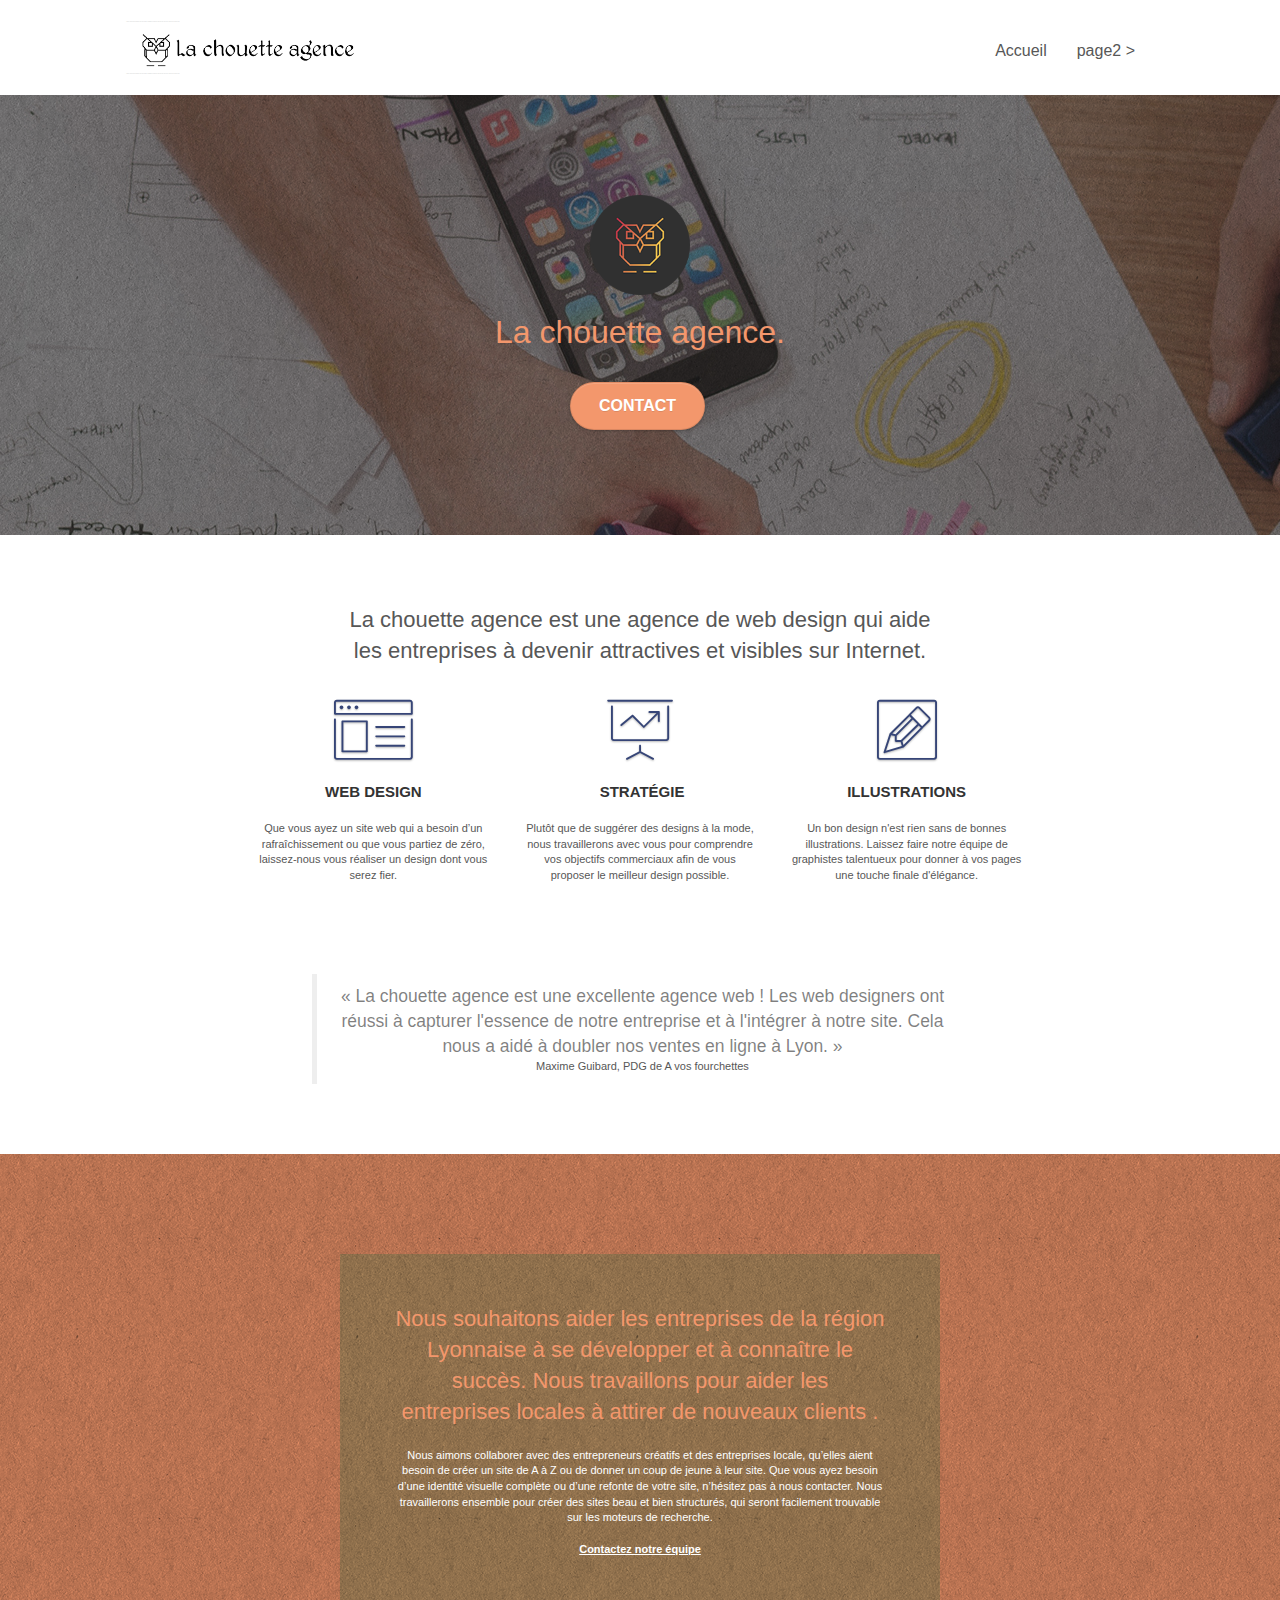
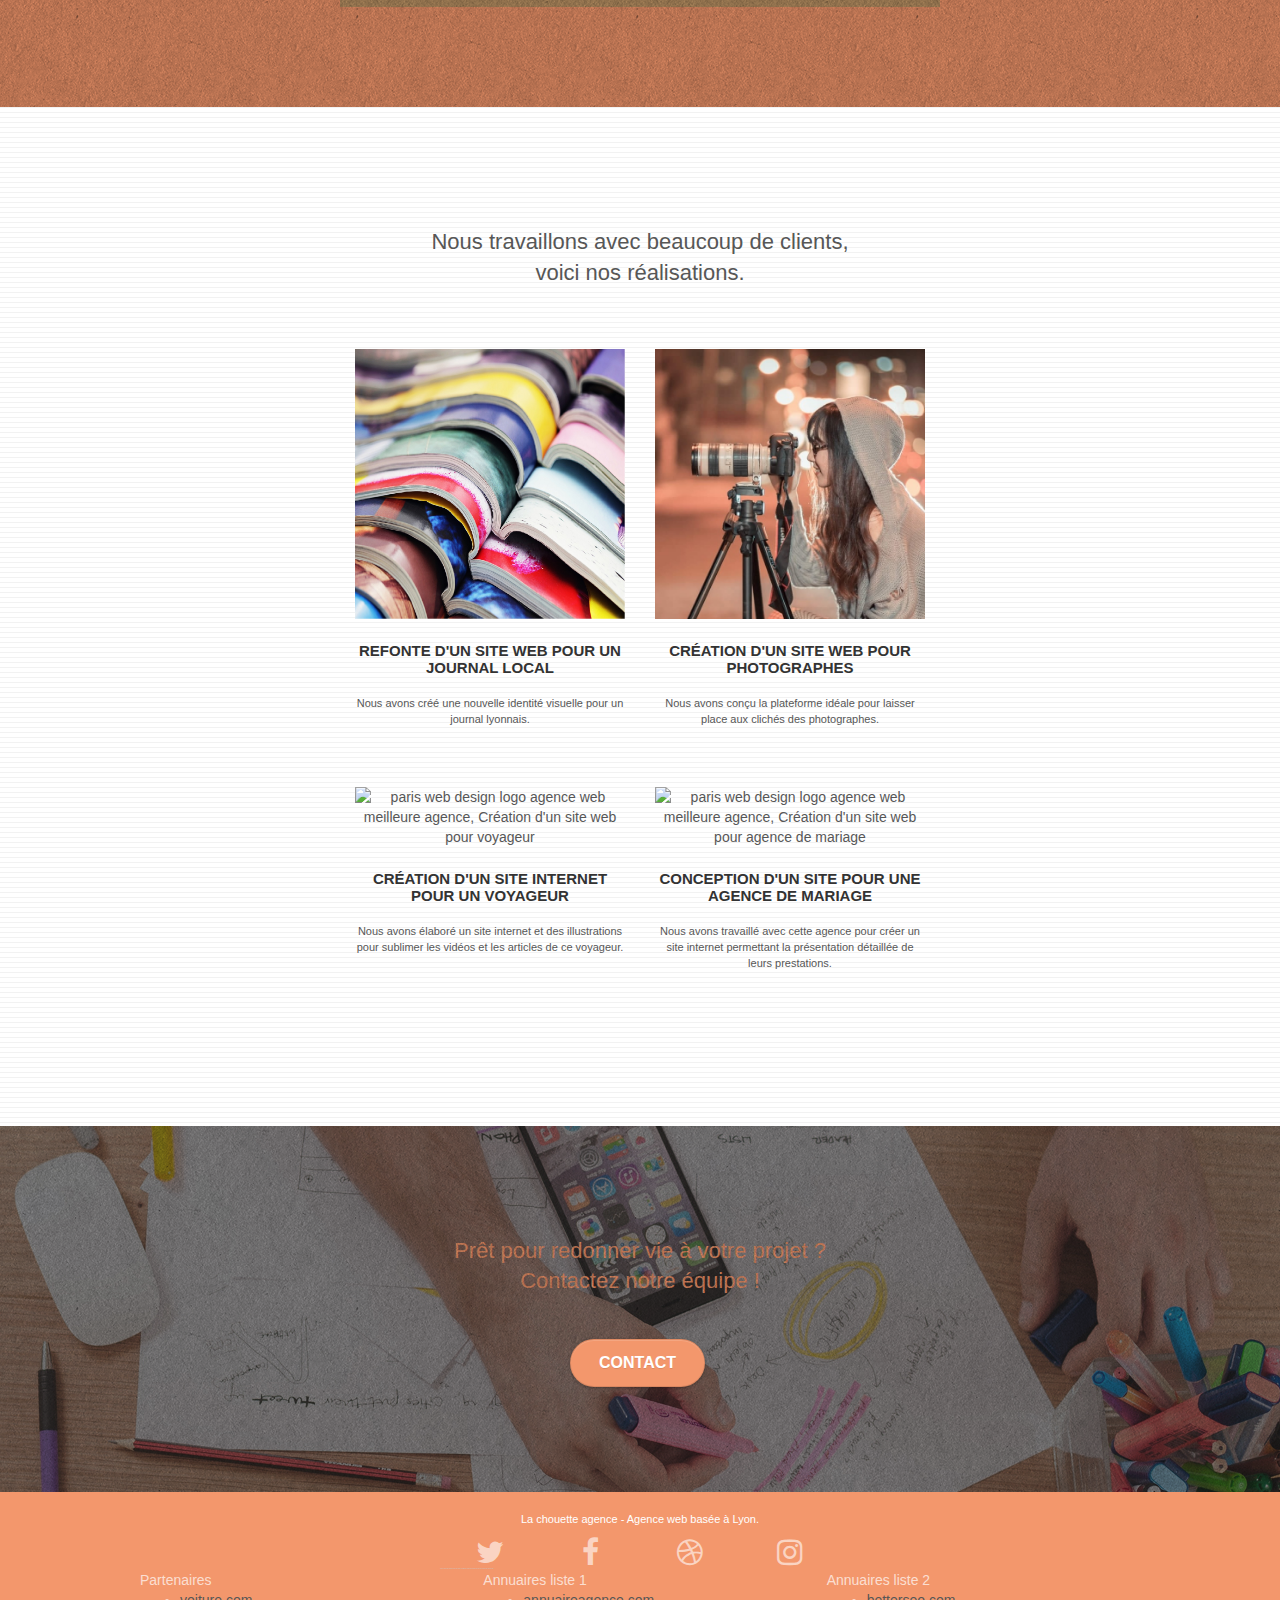
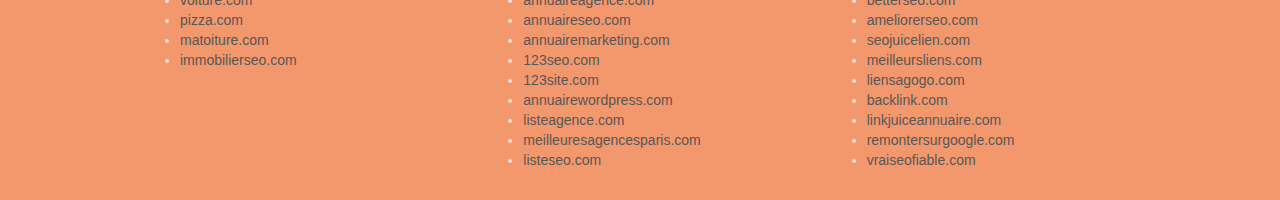
==== commit 4260b19a: "modificication accessibilité et SEO" ====
--- a/index.html
+++ b/index.html
@@ -3,7 +3,7 @@
 <head>
     <meta charset="utf-8">
     <meta name="keywords" content="seo, google, site web, site internet, agence design paris, agence design, agence design,agence design,agence design,agence design,agence design,agence design,agence design,agence design">
-    <meta name="description" content="">
+    <meta name="description" content="La chouette agence est une agence de web design qui aide les entreprises à devenir attractives et visibles sur Internet.">
     <meta name="viewport" content="width=device-width, initial-scale=1.0, viewport-fit=cover">
     <link rel="shortcut icon" type="image/png" href="favicon.jpg">
     
@@ -37,9 +37,9 @@
 
 		<nav class="navbar row">
 			<div class="navbar-header">
-				<div class="keywords" style="color:#cccccc;font-size:1px;">Agence web à paris, stratégie web, web design, illustrations, design de site web, site web, web, internet, site internet, site</div>
+				<div class="keywords">Agence web à paris, stratégie web, web design, illustrations, design de site web, site web, web, internet, site internet, site</div>
 				<a class="navbar-brand" href="index.html"><img src="img/la-chouette-agence.png" alt="paris web design logo agence web meilleure agence" height="40" /></a>
-				<div class="keywords" style="color:#cccccc;font-size:1px;">Agence web à paris, stratégie web, web design, illustrations, design de site web, site web, web, internet, site internet, site</div>
+				<div class="keywords">Agence web à paris, stratégie web, web design, illustrations, design de site web, site web, web, internet, site internet, site</div>
 				<button id="nav-toggle" type="button" class="ui-navbar-toggle navbar-toggle" data-toggle="collapse" data-target=".navbar-1">
 					<span class="sr-only">Toggle navigation</span><span class="icon-bar"></span><span class="icon-bar"></span><span class="icon-bar"></span>
 				</button>
@@ -84,7 +84,10 @@
 	<div class="container bloc-md">
 		<div class="row">
 			<div class="col-sm-12 text-center">
-				<p>La chouette agence est une agence de web design qui aide </br>les entreprises à devenir attractives et visibles sur Internet.</p>
+				<h2>
+					La chouette agence est une agence de web design qui aide </br>
+					les entreprises à devenir attractives et visibles sur Internet.
+				</h2>
 			</div>
 		</div>
 		<div class="row voffset-lg med-width-whitespace">
@@ -124,7 +127,10 @@
 		</div>
 		<div class="row voffset-lg voffset">
 			<div class="col-xs-12 col-md-8 col-md-offset-2 text-center">
-				<img alt="agence web, agence web paris, web design paris, stratégie web" src="img/citation.png" />
+				<blockquote>
+					<q> La chouette agence est une excellente agence web ! Les web designers ont réussi à capturer l'essence de notre entreprise et à l'intégrer à notre site. Cela nous a aidé à doubler nos ventes en ligne à Lyon. </q>
+					<p>Maxime Guibard, PDG de A vos fourchettes</p>
+				</blockquote>
 
 			</div>
 		</div>
@@ -154,7 +160,10 @@
 	<div class="container bloc-lg">
 		<div class="row">
 			<div class="col-sm-12 text-center">
-				<img alt="agence web, agence web paris, web design paris, stratégie web" src="img/title2.png" />
+				<h2>
+					Nous travaillons avec beaucoup de clients, </br>
+					voici nos réalisations.
+				</h2>
 			</div>
 		</div>
 		<div class="row tight-width-whitespace portfolio-row">
@@ -179,7 +188,7 @@
 		</div>
 		<div class="row tight-width-whitespace portfolio-row">
 			<div class="col-sm-6">
-				<a href="#" data-lightbox="img/3.bmp" data-gallery-id="gallery-1" data-caption="Création d'un site internet pour un voyageur" data-frame="snapshot-lb"><img src="img/3.bmp" class="img-responsive portfolio-thumb" alt="paris web design logo agence web meilleure agence, Création d'un site web pour voyageur"/></a>
+				<a href="#" data-lightbox="img/3.jpg" data-gallery-id="gallery-1" data-caption="Création d'un site internet pour un voyageur" data-frame="snapshot-lb"><img src="img/3.jpg" class="img-responsive portfolio-thumb" alt="paris web design logo agence web meilleure agence, Création d'un site web pour voyageur"/></a>
 				<h3 class="mg-md text-center">
 					Création d'un site internet pour un voyageur
 				</h3>
@@ -188,7 +197,7 @@
 				</p>
 			</div>
 			<div class="col-sm-6">
-				<a href="#" data-lightbox="img/4.bmp" data-gallery-id="gallery-1" data-caption="Conception d'un site pour une agence de mariage" data-frame="snapshot-lb"><img src="img/4.bmp" class="img-responsive portfolio-thumb" alt="paris web design logo agence web meilleure agence, Création d'un site web pour agence de mariage" /></a>
+				<a href="#" data-lightbox="img/4.jpg" data-gallery-id="gallery-1" data-caption="Conception d'un site pour une agence de mariage" data-frame="snapshot-lb"><img src="img/4.jpg" class="img-responsive portfolio-thumb" alt="paris web design logo agence web meilleure agence, Création d'un site web pour agence de mariage" /></a>
 				<h3 class="mg-md text-center">
 					Conception d'un site pour une agence de mariage
 				</h3>
@@ -245,7 +254,7 @@
 							<a class="social" href="index.html"><span class="fa fa-instagram icon-md"></span></a>
 						</div>
 					</div>
-					<div class="keywords" style="color:#F3976C;">Agence web à paris, stratégie web, web design, illustrations, design de site web, site web, web, internet, site internet, site</div>
+					<div class="keywords">Agence web à paris, stratégie web, web design, illustrations, design de site web, site web, web, internet, site internet, site</div>
 				</div>
 				<div class="row">
 					<div class="col-sm-4">
--- a/style.css
+++ b/style.css
@@ -16,6 +16,11 @@
 a:hover {
     text-decoration: none;
     cursor: pointer;
+}
+
+.keywords {
+    color:#cccccc;
+    font-size:1px;
 }
 
 #page-loading-blocs-notifaction {
@@ -822,7 +827,7 @@
 }
 
 .bg-presentation {
-    background-image: url("img/image-de-presentation.bmp");
+    background-image: url("img/image-de-presentation.jpg");
 }
 
 @media (max-width: 1024px) {
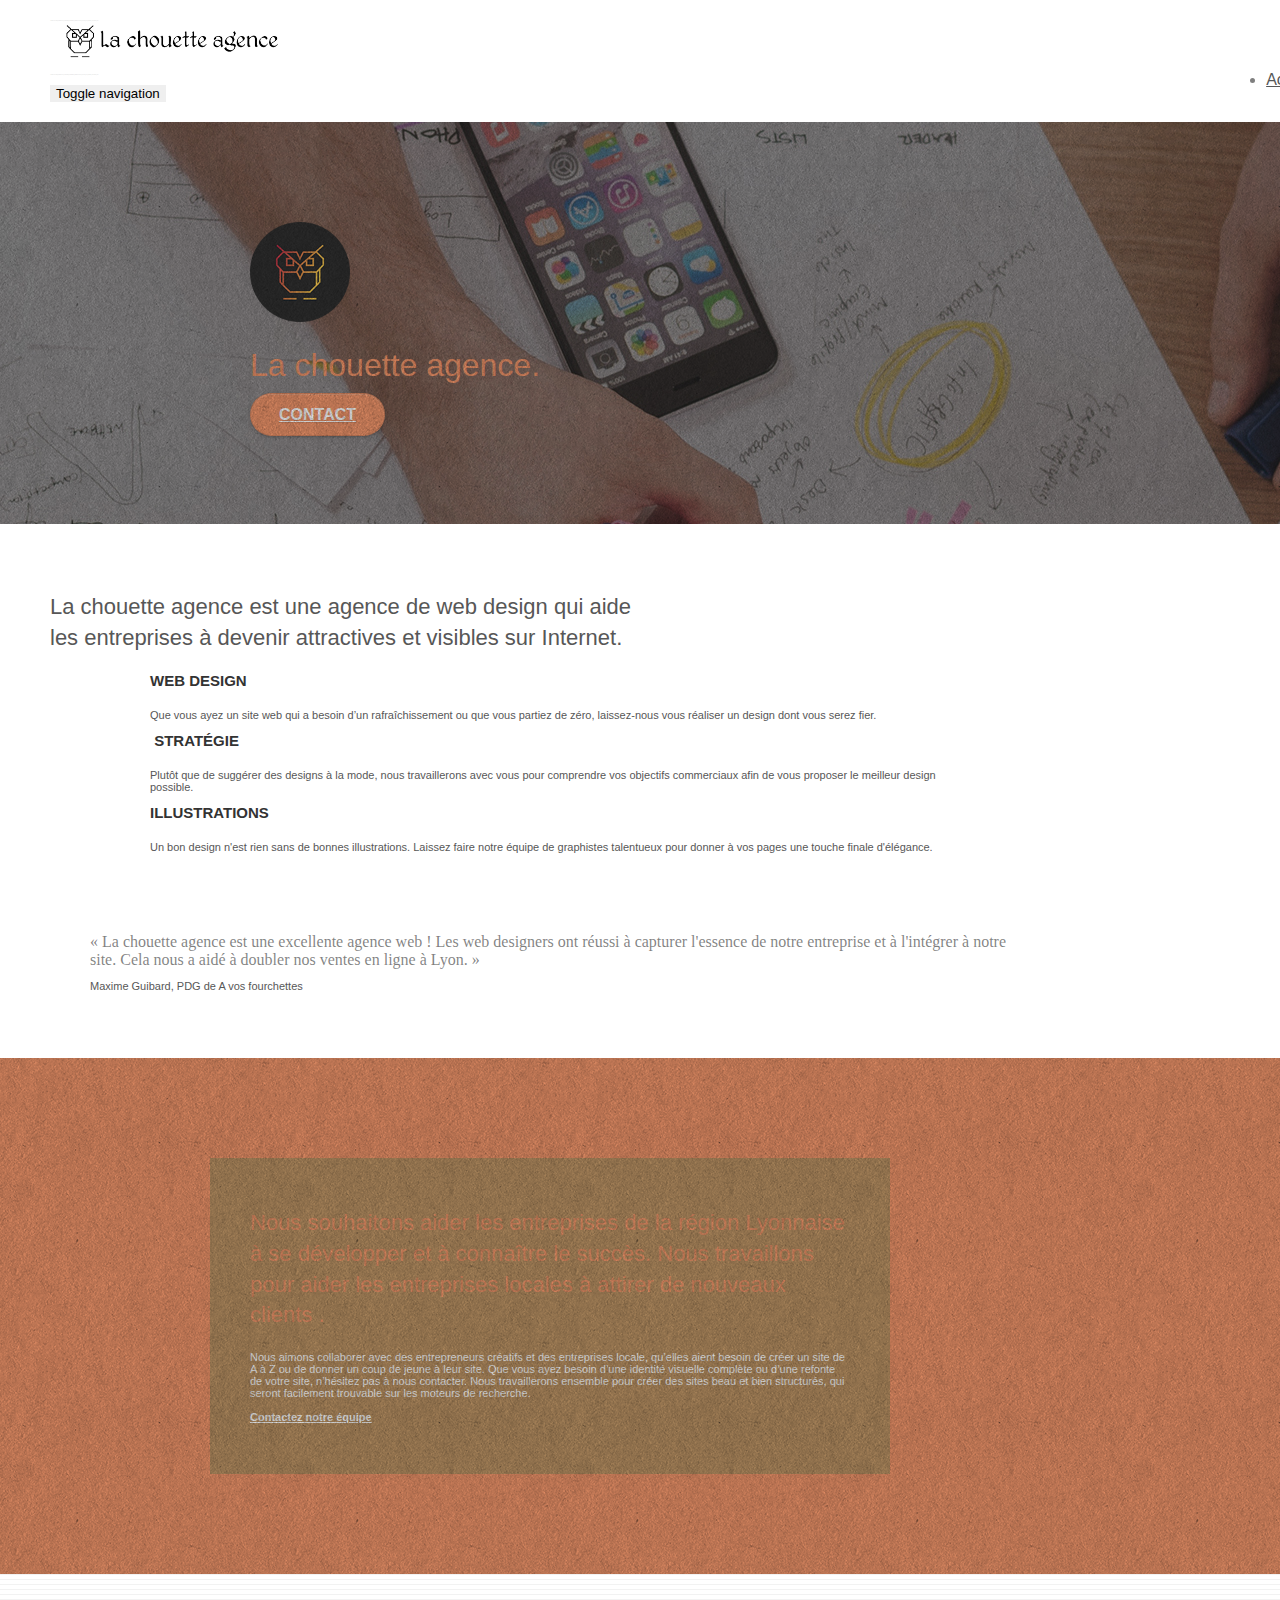
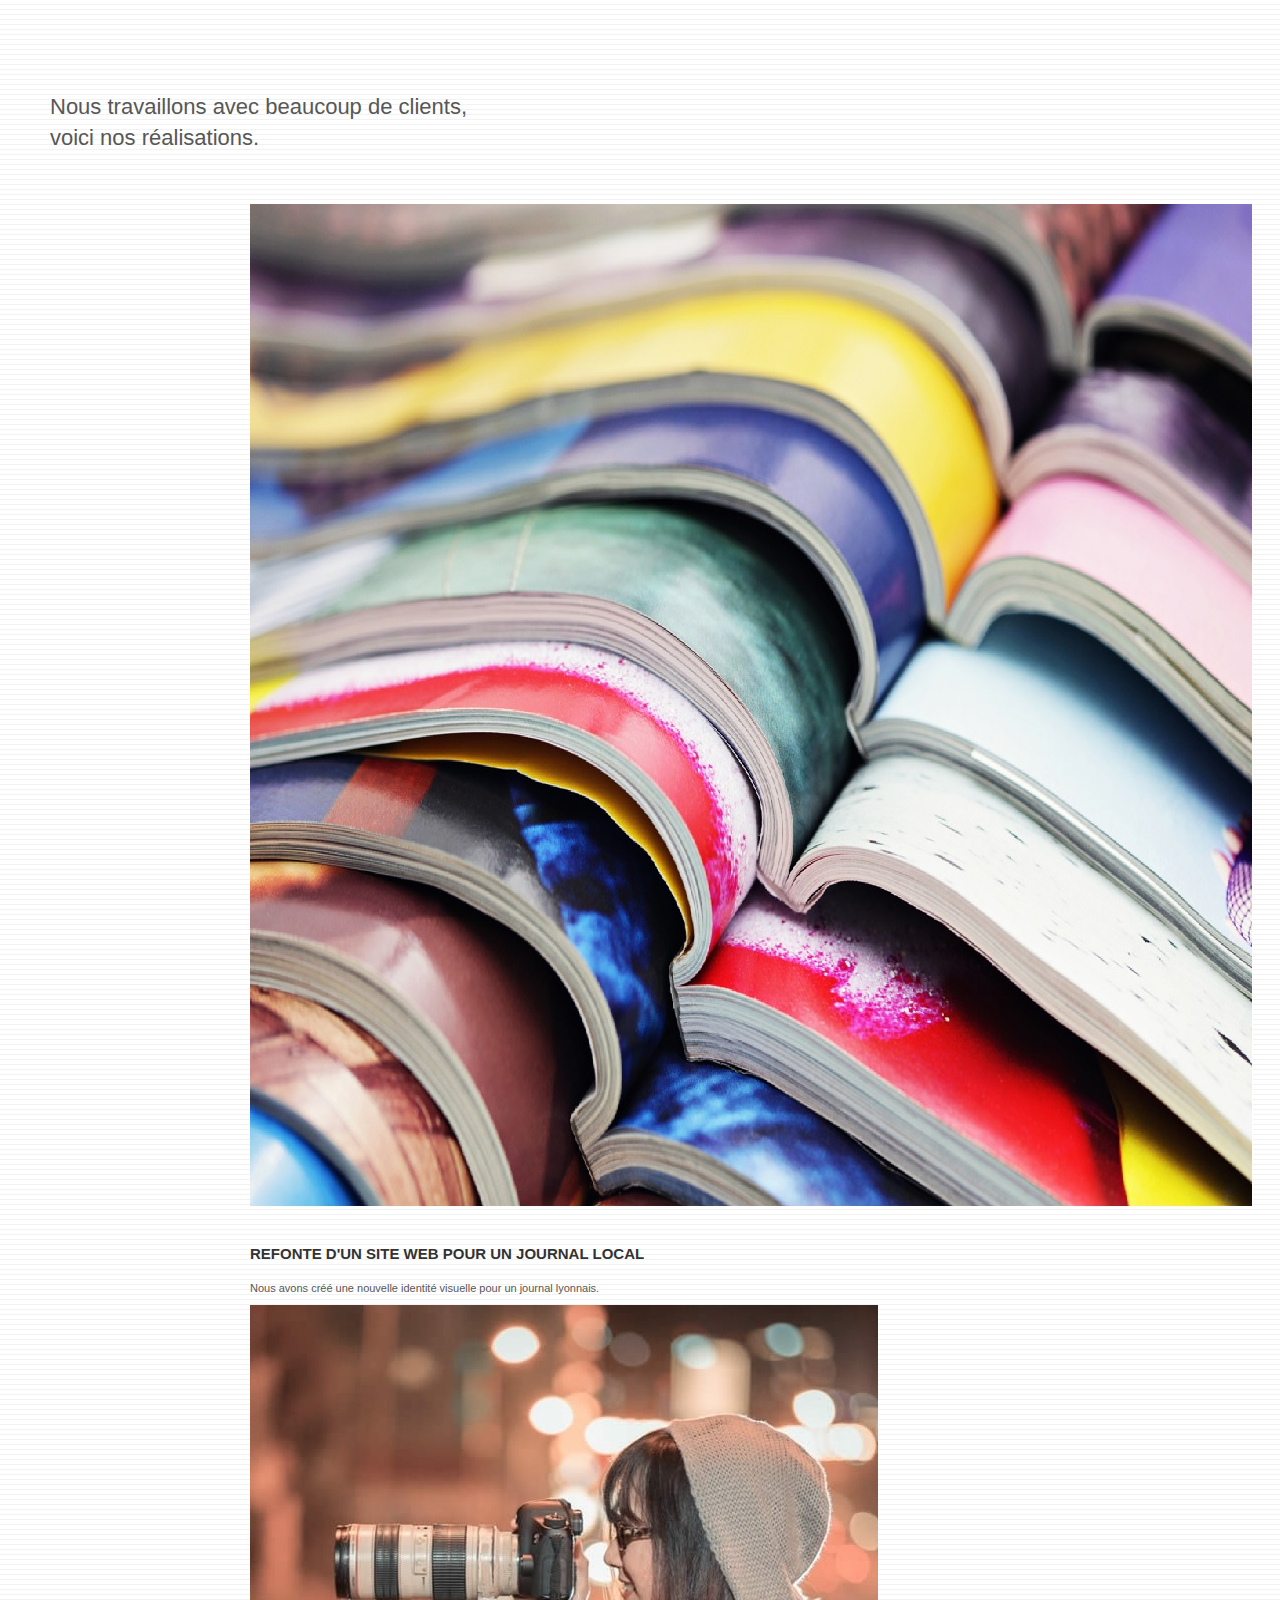
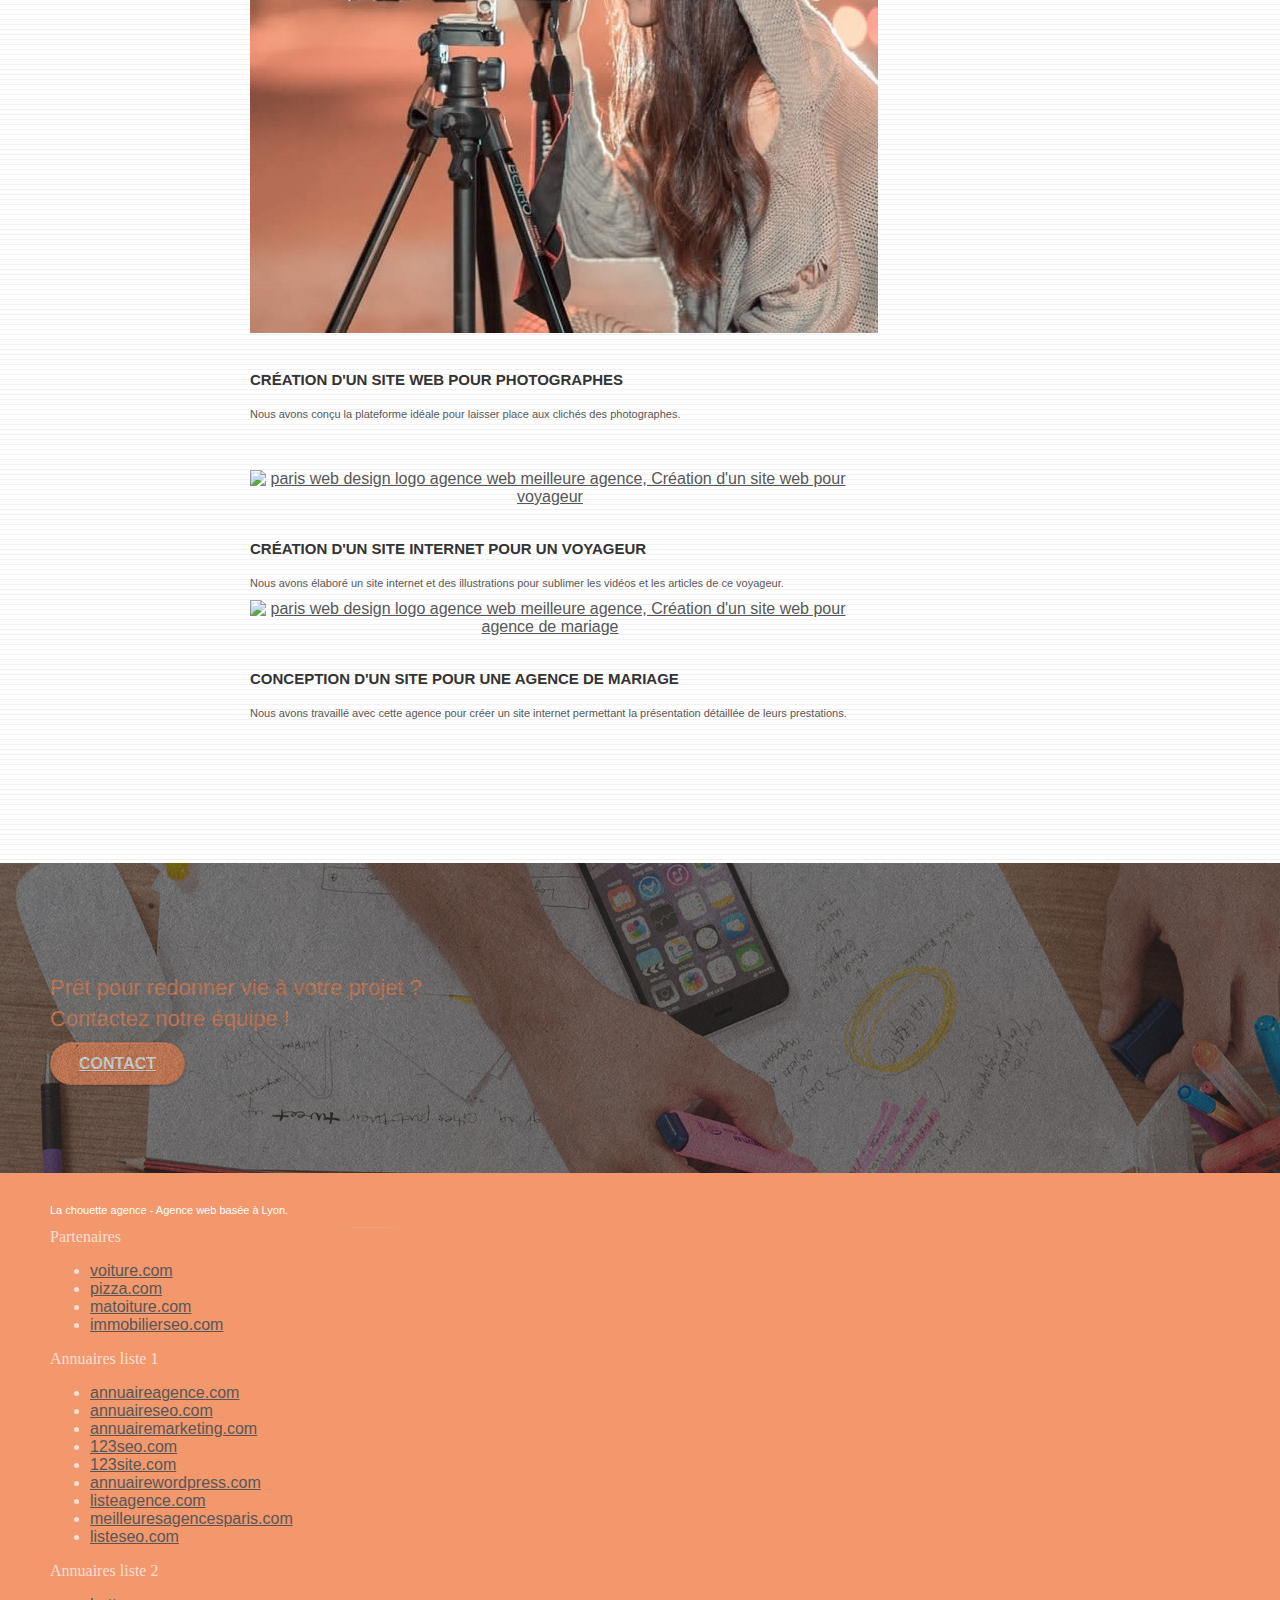
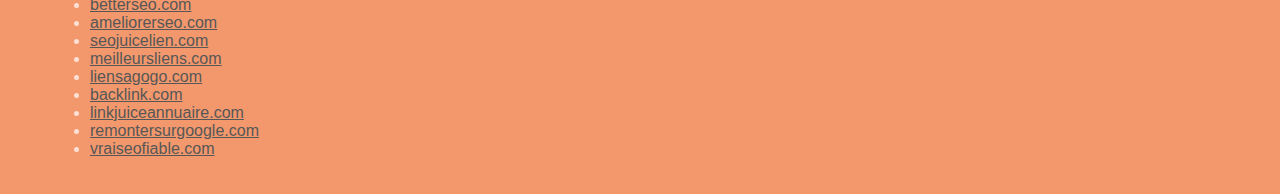
==== commit 691b447a: "minify css" ====
--- a/index.html
+++ b/index.html
@@ -1,16 +1,25 @@
 <!doctype html>
 <html lang="fr" xml:lang="fr" xmlns="http://www.w3.org/1999/xhtml">
 <head>
+	<!-- Global site tag (gtag.js) - Google Analytics -->
+	<script async src="https://www.googletagmanager.com/gtag/js?id=G-CJHVV4E8MY"></script>
+	<script>
+		window.dataLayer = window.dataLayer || [];
+		function gtag(){dataLayer.push(arguments);}
+		gtag('js', new Date());
+
+		gtag('config', 'G-CJHVV4E8MY');
+	</script>
     <meta charset="utf-8">
     <meta name="keywords" content="seo, google, site web, site internet, agence design paris, agence design, agence design,agence design,agence design,agence design,agence design,agence design,agence design,agence design">
     <meta name="description" content="La chouette agence est une agence de web design qui aide les entreprises à devenir attractives et visibles sur Internet.">
     <meta name="viewport" content="width=device-width, initial-scale=1.0, viewport-fit=cover">
     <link rel="shortcut icon" type="image/png" href="favicon.jpg">
     
-	<link rel="stylesheet" type="text/css" href="./css/bootstrap.css">
+	<link rel="stylesheet" type="text/css" href="./css/bootstrap-min.css">
 	<link rel="stylesheet" type="text/css" href="style.css">
-	<link rel="stylesheet" type="text/css" href="./css/font-awesome.css">
-	<link rel="stylesheet" type="text/css" href="./css/et-line.css">
+	<link rel="stylesheet" type="text/css" href="./css/font-awesome-min.css">
+	<link rel="stylesheet" type="text/css" href="./css/et-line-min.css">
 	
     
 	<script src="./js/jquery-2.1.0.js"></script>
@@ -85,7 +94,7 @@
 		<div class="row">
 			<div class="col-sm-12 text-center">
 				<h2>
-					La chouette agence est une agence de web design qui aide </br>
+					La chouette agence est une agence de web design qui aide <br>
 					les entreprises à devenir attractives et visibles sur Internet.
 				</h2>
 			</div>
@@ -161,7 +170,7 @@
 		<div class="row">
 			<div class="col-sm-12 text-center">
 				<h2>
-					Nous travaillons avec beaucoup de clients, </br>
+					Nous travaillons avec beaucoup de clients, <br>
 					voici nos réalisations.
 				</h2>
 			</div>
--- a/style.css
+++ b/style.css
@@ -1,1047 +1 @@
-body {
-    margin: 0;
-    padding: 0;
-    background: #FFF;
-    overflow-x: hidden;
-    -webkit-font-smoothing: antialiased;
-    -moz-osx-font-smoothing: grayscale;
-}
-
-a,
-button {
-    transition: all .3s ease-in-out;
-    outline: none!important;
-}
-
-a:hover {
-    text-decoration: none;
-    cursor: pointer;
-}
-
-.keywords {
-    color:#cccccc;
-    font-size:1px;
-}
-
-#page-loading-blocs-notifaction {
-    position: fixed;
-    top: 0;
-    bottom: 0;
-    width: 100%;
-    z-index: 100000;
-    background: #FFFFFF url("img/pageload-spinner.gif") no-repeat center center;
-}
-
-.bloc {
-    width: 100%;
-    clear: both;
-    background: 50% 50% no-repeat;
-    padding: 0 50px;
-    -webkit-background-size: cover;
-    -moz-background-size: cover;
-    -o-background-size: cover;
-    background-size: cover;
-    position: relative;
-}
-
-.bloc .container {
-    padding-left: 0;
-    padding-right: 0;
-}
-
-.bloc-lg {
-    padding: 100px 50px;
-}
-
-.bloc-md {
-    padding: 50px;
-}
-
-.bloc-sm {
-    padding: 20px 50px;
-}
-
-.bg-center,
-.bg-l-edge,
-.bg-r-edge,
-.bg-t-edge,
-.bg-b-edge,
-.bg-tl-edge,
-.bg-bl-edge,
-.bg-tr-edge,
-.bg-br-edge,
-.bg-repeat {
-    -webkit-background-size: auto!important;
-    -moz-background-size: auto!important;
-    -o-background-size: auto!important;
-    background-size: auto!important;
-}
-
-.bg-repeat {
-    background: repeat;
-}
-
-.bg-t-edge {
-    background: top no-repeat;
-}
-
-.bloc-bg-texture::before {
-    content: "";
-    background-size: 2px 2px;
-    position: absolute;
-    top: 0;
-    bottom: 0;
-    left: 0;
-    right: 0;
-}
-
-.texture-paper::before {
-    background: url("img/texture-paper.png");
-    background-size: 280px 280px;
-}
-
-.b-parallax {
-    background-attachment: fixed;
-}
-
-.d-bloc {
-    color: rgba(255, 255, 255, .7);
-}
-
-.d-bloc button:hover {
-    color: rgba(255, 255, 255, .9);
-}
-
-.d-bloc .icon-round,
-.d-bloc .icon-square,
-.d-bloc .icon-rounded,
-.d-bloc .icon-semi-rounded-a,
-.d-bloc .icon-semi-rounded-b {
-    border-color: rgba(255, 255, 255, .9);
-}
-
-.d-bloc .divider-h span {
-    border-color: rgba(255, 255, 255, .2);
-}
-
-.d-bloc .a-btn,
-.d-bloc .navbar a,
-.d-bloc .navbar-brand,
-.d-bloc a .icon-sm,
-.d-bloc a .icon-md,
-.d-bloc a .icon-lg,
-.d-bloc a .icon-xl,
-.d-bloc h1 a,
-.d-bloc h2 a,
-.d-bloc h3 a,
-.d-bloc h4 a,
-.d-bloc h5 a,
-.d-bloc h6 a,
-.d-bloc p a {
-    color: rgba(255, 255, 255, .6);
-}
-
-.d-bloc .a-btn:hover,
-.d-bloc .navbar a:hover,
-.d-bloc .navbar-brand:hover,
-.d-bloc a:hover .icon-sm,
-.d-bloc a:hover .icon-md,
-.d-bloc a:hover .icon-lg,
-.d-bloc a:hover .icon-xl,
-.d-bloc h1 a:hover,
-.d-bloc h2 a:hover,
-.d-bloc h3 a:hover,
-.d-bloc h4 a:hover,
-.d-bloc h5 a:hover,
-.d-bloc h6 a:hover,
-.d-bloc p a:hover {
-    color: rgba(255, 255, 255, 1);
-}
-
-.d-bloc .navbar-toggle .icon-bar {
-    background: rgba(255, 255, 255, 1);
-}
-
-.d-bloc .btn-wire,
-.d-bloc .btn-wire:hover {
-    color: rgba(255, 255, 255, 1);
-    border-color: rgba(255, 255, 255, 1);
-}
-
-.d-bloc .panel {
-    color: rgba(0, 0, 0, .5);
-}
-
-.d-bloc .panel button:hover {
-    color: rgba(0, 0, 0, .7);
-}
-
-.d-bloc .panel icon {
-    border-color: rgba(0, 0, 0, .7);
-}
-
-.d-bloc .panel .divider-h span {
-    border-color: rgba(0, 0, 0, .1);
-}
-
-.d-bloc .panel .a-btn {
-    color: rgba(0, 0, 0, .6);
-}
-
-.d-bloc .panel .a-btn:hover {
-    color: rgba(0, 0, 0, 1);
-}
-
-.d-bloc .panel .btn-wire,
-.d-bloc .panel .btn-wire:hover {
-    color: rgba(0, 0, 0, .7);
-    border-color: rgba(0, 0, 0, .3);
-}
-
-.d-bloc .panel,
-.l-bloc {
-    color: rgba(0, 0, 0, .5);
-}
-
-.d-bloc .panel button:hover,
-.l-bloc button:hover {
-    color: rgba(0, 0, 0, .7);
-}
-
-.l-bloc .icon-round,
-.l-bloc .icon-square,
-.l-bloc .icon-rounded,
-.l-bloc .icon-semi-rounded-a,
-.l-bloc .icon-semi-rounded-b {
-    border-color: rgba(0, 0, 0, .7);
-}
-
-.d-bloc .panel .divider-h span,
-.l-bloc .divider-h span {
-    border-color: rgba(0, 0, 0, .1);
-}
-
-.d-bloc .panel .a-btn,
-.l-bloc .a-btn,
-.l-bloc .navbar a,
-.l-bloc .navbar-brand,
-.l-bloc a .icon-sm,
-.l-bloc a .icon-md,
-.l-bloc a .icon-lg,
-.l-bloc a .icon-xl,
-.l-bloc h1 a,
-.l-bloc h2 a,
-.l-bloc h3 a,
-.l-bloc h4 a,
-.l-bloc h5 a,
-.l-bloc h6 a,
-.l-bloc p a {
-    color: rgba(0, 0, 0, .6);
-}
-
-.d-bloc .panel .a-btn:hover,
-.l-bloc .a-btn:hover,
-.l-bloc .navbar a:hover,
-.l-bloc .navbar-brand:hover,
-.l-bloc a:hover .icon-sm,
-.l-bloc a:hover .icon-md,
-.l-bloc a:hover .icon-lg,
-.l-bloc a:hover .icon-xl,
-.l-bloc h1 a:hover,
-.l-bloc h2 a:hover,
-.l-bloc h3 a:hover,
-.l-bloc h4 a:hover,
-.l-bloc h5 a:hover,
-.l-bloc h6 a:hover,
-.l-bloc p a:hover {
-    color: rgba(0, 0, 0, 1);
-}
-
-.l-bloc .navbar-toggle .icon-bar {
-    color: rgba(0, 0, 0, .6);
-}
-
-.d-bloc .panel .btn-wire,
-.d-bloc .panel .btn-wire:hover,
-.l-bloc .btn-wire,
-.l-bloc .btn-wire:hover {
-    color: rgba(0, 0, 0, .7);
-    border-color: rgba(0, 0, 0, .3);
-}
-
-.voffset {
-    margin-top: 30px;
-}
-
-.voffset-lg {
-    margin-top: 80px;
-}
-
-.row-no-gutters {
-    margin-right: 0;
-    margin-left: 0;
-}
-
-.row.row-no-gutters > [class^="col-"],
-.row.row-no-gutters > [class*=" col-"] {
-    padding-right: 0;
-    padding-left: 0;
-}
-
-#bloc-1-hero h1 {
-    font-size: 32px;
-}
-
-.navbar {
-    margin-bottom: 0;
-    z-index: 1;
-}
-
-.navbar-brand {
-    height: auto;
-    padding: 3px 15px;
-    font-size: 25px;
-    font-weight: normal;
-    font-weight: 600;
-    line-height: 44px;
-}
-
-.navbar-brand img {
-    max-height: 200px;
-    margin: 0 5px 0 0;
-    display: inline;
-}
-
-.navbar-brand img[src$=svg] {
-    min-width: 100px;
-}
-
-.nav-center .navbar-brand img {
-    margin: 0;
-}
-
-.navbar .nav {
-    padding-top: 2px;
-    margin-right: -16px;
-    float: right;
-    z-index: 1;
-}
-
-.nav > li {
-    float: left;
-    margin-top: 4px;
-    font-size: 16px;
-}
-
-.navbar-nav .open .dropdown-menu > li > a {
-    text-align: inherit;
-}
-
-.nav > li a:hover,
-.nav > li a:focus {
-    background: transparent;
-}
-
-.navbar-toggle {
-    margin: 10px 10px 0 0;
-    border: 0px;
-}
-
-.navbar-toggle:hover {
-    background: transparent!important;
-}
-
-.navbar-toggle .icon-bar {
-    background-color: rgba(0, 0, 0, .5);
-    width: 26px;
-}
-
-.nav-invert .navbar .nav {
-    float: left;
-}
-
-.nav-invert .navbar-header,
-.nav-invert .navbar-brand {
-    float: right;
-    position: relative;
-    z-index: 2;
-}
-
-@media (min-width: 768px) {
-    .site-navigation {
-        position: absolute;
-        top: 50%;
-        right: 20px;
-        transform: translate(0, -50%);
-        -webkit-transform: translateY(-50%);
-    }
-    .nav > li .dropdown-menu a,
-    .nav > li .dropdown-menu a:hover {
-        color: #484848;
-    }
-    .nav-invert .site-navigation {
-        left: 0;
-        right: 0;
-    }
-    .nav-center {
-        text-align: center;
-    }
-    .nav-center .navbar-header {
-        width: 100%;
-    }
-    .nav-center .navbar-header,
-    .nav-center .navbar-brand,
-    .nav-center .nav > li {
-        float: none;
-        display: inline-block;
-    }
-    .nav-center .site-navigation {
-        position: relative;
-        width: 100%;
-        right: 0;
-        margin-right: 0px;
-        margin-top: 20px;
-    }
-    .nav-center.mini-nav .navbar-toggle {
-        float: none;
-        margin: 10px auto 0;
-    }
-}
-
-.nav > li > .dropdown a {
-    background: none!important;
-    display: block;
-    padding: 14px 15px;
-}
-
-nav .caret {
-    margin: 0 5px;
-}
-
-.dropdown-menu .dropdown-menu {
-    top: -8px;
-    left: 100%;
-}
-
-.dropdown-menu .dropmenu-flow-right {
-    top: 100%;
-    left: 0;
-    margin-left: -1px;
-    border-top-left-radius: 0;
-    border-top-right-radius: 0;
-}
-
-.dropdown-menu .dropdown span {
-    border: 4px solid black;
-    border-top-color: transparent;
-    border-right-color: transparent;
-    border-bottom-color: transparent;
-    margin: 6px -5px 0 0!important;
-    float: right;
-}
-
-.mg-md {
-    margin-top: 10px;
-    margin-bottom: 20px;
-}
-
-.mg-lg {
-    margin-top: 10px;
-    margin-bottom: 40px;
-}
-
-.btn {
-    margin: 0 5px 5px 0;
-}
-
-.btn.pull-right {
-    margin: 0 0 5px 5px;
-}
-
-.btn-d,
-.btn-d:hover,
-.btn-d:focus {
-    color: #FFF;
-    background: rgba(0, 0, 0, .3);
-}
-
-button {
-    outline: none!important;
-}
-
-.btn-rd {
-    border-radius: 40px;
-}
-
-.btn-clean {
-    border: 1px solid rgba(0, 0, 0, .08);
-    border-bottom-color: rgba(0, 0, 0, .1);
-    text-shadow: 0 1px 0 rgba(0, 0, 1, .1);
-    box-shadow: 0 1px 3px rgba(0, 0, 1, .25), inset 0 1px 0 0 rgba(255, 255, 255, .15);
-}
-
-.icon-md {
-    font-size: 30px!important;
-}
-
-.icon-lg {
-    font-size: 60px!important;
-}
-
-.sm-shadow {
-    text-shadow: 0 1px 2px rgba(0, 0, 0, .3);
-}
-
-.panel-sq,
-.panel-sq .panel-heading,
-.panel-sq .panel-footer {
-    border-radius: 0;
-}
-
-.panel-rd {
-    border-radius: 30px;
-}
-
-.panel-rd .panel-heading {
-    border-radius: 29px 29px 0 0;
-}
-
-.panel-rd .panel-footer {
-    border-radius: 0 0 29px 29px;
-}
-
-.form-control {
-    border-color: rgba(0, 0, 0, .1);
-    box-shadow: none;
-}
-
-.scrollToTop {
-    width: 40px;
-    height: 40px;
-    position: fixed;
-    bottom: 20px;
-    right: 20px;
-    opacity: 0;
-    z-index: 500;
-    transition: all .3s ease-in-out;
-}
-
-.scrollToTop span {
-    margin-top: 6px;
-}
-
-.showScrollTop {
-    font-size: 14px;
-    opacity: 1;
-}
-
-a[data-lightbox] {
-    position: relative;
-    display: block;
-    text-align: center;
-}
-
-a[data-lightbox]:hover::before {
-    content: "+";
-    font-family: "HelveticaNeue-Light", "Helvetica Neue Light", "Helvetica Neue", Helvetica, Arial;
-    font-size: 32px;
-    width: 50px;
-    height: 50px;
-    margin-left: -25px;
-    border-radius: 50%;
-    background: rgba(0, 0, 0, .6);
-    color: #FFF;
-    font-weight: 100;
-    z-index: 1;
-    position: absolute;
-    top: 50%;
-    transform: translateY(-50%);
-    -webkit-transform: translateY(-50%);
-}
-
-a[data-lightbox]:hover img {
-    opacity: 0.6;
-    -webkit-animation-fill-mode: none;
-    animation-fill-mode: none;
-}
-
-#lightbox-modal {
-    display: flex;
-    align-items: center;
-}
-
-#lightbox-modal .modal-dialog {
-    width: 90%;
-    max-width: 900px;
-    margin: 0 auto 0;
-}
-
-#lightbox-modal .modal-dialog img {
-    max-height: 90vh;
-    margin: 0 auto;
-}
-
-.lightbox-caption {
-    padding: 20px;
-    color: #FFF;
-    background: rgba(0, 0, 0, .5);
-    position: absolute;
-    left: 15px;
-    right: 15px;
-    bottom: 5px;
-}
-
-.close-lightbox {
-    color: #FFF;
-    font-size: 30px;
-    position: absolute;
-    top: 20px;
-    right: 20px;
-    z-index: 20;
-    background: rgba(0, 0, 0, .5);
-    border: none;
-    line-height: 30px;
-    padding: 0 9px 5px;
-    opacity: 0.3;
-}
-
-.close-lightbox:hover,
-.next-lightbox:hover,
-.prev-lightbox:hover {
-    opacity: 1.0;
-    color: #FFF;
-}
-
-.next-lightbox,
-.prev-lightbox {
-    font-size: 20px;
-    color: rgba(255, 255, 255, .9);
-    background: rgba(0, 0, 0, .5);
-    transition: all .2s ease-in-out;
-    position: absolute;
-    top: 45%;
-    z-index: 1;
-    opacity: 0.4;
-}
-
-.next-lightbox {
-    padding: 6px 8px 1px 13px;
-    right: 25px;
-}
-
-.prev-lightbox {
-    padding: 6px 13px 1px 10px;
-    left: 25px;
-}
-
-.snapshot-lb .modal-body {
-    padding-bottom: 45px;
-}
-
-.snapshot-lb .lightbox-caption {
-    padding: 0;
-    color: rgba(0, 0, 0, .5);
-    background: none;
-}
-
-h1,
-h2,
-h3,
-h4,
-h5,
-h6,
-p,
-label,
-.btn,
-a {
-    font-family: "helvetica";
-    font-weight: 400;
-    color: #575757!important;
-}
-
-.container {
-    max-width: 1000px;
-}
-
-.hero-bloc-text {
-    font-size: 38px;
-}
-
-.hero-bloc-text-sub {
-    font-size: 36px;
-}
-
-.statement-bloc-text {
-    line-height: 26px;
-    font-style: italic;
-    font-size: 20px;
-    text-align: center;
-    font-weight: lighter;
-    max-width: 520px;
-    margin: auto auto auto auto;
-}
-
-p {
-    font-size: 11px;
-}
-
-.tight-width-whitespace {
-    max-width: 600px;
-    margin: auto auto auto auto;
-}
-
-.h1 {
-    font-size: 20px;
-    font-family: "Open Sans";
-}
-
-.cta-hero {
-    margin-top: 22px;
-    color: #FFFFFF!important;
-    text-transform: uppercase;
-    padding: 12px 28px 12px 28px;
-    font-size: 16px;
-    font-weight: 700;
-}
-
-.social {
-    max-width: 400px;
-    margin: auto auto auto auto;
-}
-
-h2 {
-    font-size: 22px;
-    line-height: 1.4em;
-}
-
-h3 {
-    font-size: 15px;
-    text-transform: uppercase;
-    font-weight: 700;
-    color: #333333!important;
-}
-
-.med-width-whitespace {
-    max-width: 800px;
-    margin: auto auto auto auto;
-    box-shadow: 0px 0px 0px #000000;
-}
-
-h1 {
-    color: #333333!important;
-}
-
-h4 {
-    color: #333333!important;
-}
-
-.icons {
-    margin-bottom: 14px;
-    margin-top: 24px;
-}
-
-.white {
-    color: #FFFFFF!important;
-}
-
-.portfolio-thumb {
-    margin-bottom: 24px;
-}
-
-.portfolio-row {
-    margin-bottom: 44px;
-    margin-top: 50px;
-}
-
-.avatar {
-    box-shadow: 0px 4px 9px rgba(0, 0, 0, 0.3);
-}
-
-.black-background {
-    background-color: rgba(165, 147, 99, 0.7);
-    padding: 40px 40px 40px 40px;
-}
-
-.bold-link {
-    font-weight: 900;
-    text-decoration: underline!important;
-}
-
-.bgc-white {
-    background-color: #FFFFFF;
-}
-
-.bgc-dark-slate-blue {
-    background-color: #364577;
-}
-
-.bgc-atomic-tangerine {
-    background-color: #F3976C;
-}
-
-.tc-white {
-    color: #F3976C!important;
-}
-
-.btn-atomic-tangerine {
-    background: #F3976C;
-    color: #FFFFFF!important;
-}
-
-.btn-atomic-tangerine:hover {
-    background: #c27956!important;
-    color: #FFFFFF!important;
-}
-
-.ltc-white {
-    color: #FFFFFF!important;
-}
-
-.ltc-white:hover {
-    color: #cccccc!important;
-}
-
-.ltc-atomic-tangerine {
-    color: #F3976C!important;
-}
-
-.ltc-atomic-tangerine:hover {
-    color: #c27956!important;
-}
-
-.icon-dark-slate-blue {
-    color: #364577!important;
-    border-color: #364577!important;
-}
-
-.bg-dots-bg {
-    background-image: url("img/dots-bg.png");
-}
-
-.bg-lines-h2-bg {
-    background-image: url("img/lines-h2-bg.png");
-}
-
-.bg-banniere {
-    background-image: url("img/la-chouette-agence-banniere.jpg");
-}
-
-.bg-presentation {
-    background-image: url("img/image-de-presentation.jpg");
-}
-
-@media (max-width: 1024px) {
-    .bloc {
-        padding-left: 20px;
-        padding-right: 20px;
-    }
-    .bloc.full-width-bloc,
-    .bloc-tile-2.full-width-bloc .container,
-    .bloc-tile-3.full-width-bloc .container,
-    .bloc-tile-4.full-width-bloc .container {
-        padding-left: 0;
-        padding-right: 0;
-    }
-}
-
-@media (max-width: 992px) and (min-width: 768px) {
-    .navbar .nav {
-        max-width: 80%
-    }
-    .nav-center.navbar .nav {
-        max-width: 100%
-    }
-}
-
-@media only screen and (min-device-width: 768px) and (max-device-width: 1024px) and (orientation: landscape) {
-    .b-parallax {
-        background-attachment: scroll;
-    }
-}
-
-@media only screen and (min-device-width: 1024px) and (max-device-width: 1366px) and (-webkit-min-device-pixel-ratio: 1.5) {
-    .b-parallax {
-        background-attachment: scroll;
-    }
-}
-
-@media (max-width: 991px) {
-    .container {
-        width: 100%;
-    }
-    .b-parallax {
-        background-attachment: scroll;
-    }
-    .page-container,
-    #hero-bloc {
-        overflow-x: hidden;
-        position: relative;
-    }
-    .bloc {
-        padding-left: constant(safe-area-inset-left);
-        padding-right: constant(safe-area-inset-right);
-    }
-    .bloc-group,
-    .bloc-group .bloc {
-        display: block;
-        width: 100%;
-    }
-    .bloc-fill-screen .fill-bloc-top-edge,
-    .bloc-fill-screen .fill-bloc-bottom-edge {
-        padding: 0 20px;
-        padding-left: constant(safe-area-inset-left);
-        padding-right: constant(safe-area-inset-right);
-    }
-}
-
-@media (max-width: 767px) {
-    .page-container {
-        overflow-x: hidden;
-        position: relative;
-    }
-    h1,
-    h2,
-    h3,
-    h4,
-    h5,
-    h6,
-    p,
-    #disqus_thread {
-        padding-left: 10px!important;
-        padding-right: 10px!important;
-    }
-    .b-parallax {
-        background-attachment: scroll;
-    }
-    .navbar .nav {
-        padding-top: 0;
-        border-top: 1px solid rgba(0, 0, 0, .2);
-        float: none!important;
-    }
-    .navbar.row {
-        margin-left: 0;
-        margin-right: 0;
-    }
-    .site-navigation {
-        position: inherit;
-        transform: none;
-        -webkit-transform: none;
-        -ms-transform: none;
-    }
-    .nav > li {
-        margin-top: 0;
-        border-bottom: 1px solid rgba(0, 0, 0, .1);
-        background: rgba(0, 0, 0, .05);
-        text-align: left;
-        padding-left: 15px;
-        width: 100%;
-    }
-    .nav > li:hover {
-        background: rgba(0, 0, 0, .08);
-    }
-    .dropdown .dropdown a .caret {
-        float: none;
-        margin: 5px 0 0 10px!important;
-        border: 4px solid black;
-        border-bottom-color: transparent;
-        border-right-color: transparent;
-        border-left-color: transparent;
-    }
-    #hero-bloc .navbar .nav {
-        background: rgba(0, 0, 0, .8);
-    }
-    #hero-bloc .navbar .nav a {
-        color: rgba(255, 255, 255, .6);
-    }
-    .hero {
-        padding: 50px 0;
-    }
-    .hero-nav {
-        left: -1px;
-        right: -1px;
-    }
-    .navbar-collapse {
-        padding: 0;
-        overflow-x: hidden;
-        -webkit-box-shadow: none;
-        box-shadow: none;
-    }
-    .navbar-brand img {
-        max-height: 40px;
-        width: auto;
-    }
-    .nav-invert .navbar-header {
-        float: none;
-        width: 100%;
-    }
-    .nav-invert .navbar-toggle {
-        float: left;
-        margin-left: 10px;
-    }
-    .bloc {
-        padding-left: 0;
-        padding-right: 0;
-    }
-    .bloc-xxl,
-    .bloc-xl,
-    .bloc-lg {
-        padding: 40px 0;
-    }
-    .bloc-sm,
-    .bloc-md {
-        padding-left: 0;
-        padding-right: 0;
-    }
-    .bloc-tile-2 .container,
-    .bloc-tile-3 .container,
-    .bloc-tile-4 .container,
-    .bloc-fill-screen .fill-bloc-top-edge,
-    .bloc-fill-screen .fill-bloc-bottom-edge {
-        padding-left: 0;
-        padding-right: 0;
-    }
-    .a-block {
-        padding: 0 10px;
-    }
-    .btn-dwn {
-        display: none;
-    }
-    .voffset {
-        margin-top: 5px;
-    }
-    .voffset-md {
-        margin-top: 20px;
-    }
-    .voffset-lg {
-        margin-top: 30px;
-    }
-    form {
-        padding: 5px;
-    }
-    .close-lightbox {
-        display: inline-block;
-    }
-    .blocsapp-device-iphone5 {
-        background-size: 216px 425px;
-        padding-top: 60px;
-        width: 216px;
-        height: 425px;
-    }
-    .blocsapp-device-iphone5 img {
-        width: 180px;
-        height: 320px;
-    }
-}
-
-@media (max-width: 400px) {
-    .bloc {
-        padding-left: 0;
-        padding-right: 0;
-    }
-}
-
-@media (max-width: 767px) {
-    .bloc-mob-center-text {
-        text-align: center;
-    }
-}+body{margin:0;padding:0;background:#FFF;overflow-x:hidden;-webkit-font-smoothing:antialiased;-moz-osx-font-smoothing:grayscale}a,button{transition:all .3s ease-in-out;outline:none!important}a:hover{text-decoration:none;cursor:pointer}.keywords{color:#ccc;font-size:1px}#page-loading-blocs-notifaction{position:fixed;top:0;bottom:0;width:100%;z-index:100000;background:#FFF url(img/pageload-spinner.gif) no-repeat center center}.bloc{width:100%;clear:both;background:50% 50% no-repeat;padding:0 50px;-webkit-background-size:cover;-moz-background-size:cover;-o-background-size:cover;background-size:cover;position:relative}.bloc .container{padding-left:0;padding-right:0}.bloc-lg{padding:100px 50px}.bloc-md{padding:50px}.bloc-sm{padding:20px 50px}.bg-center,.bg-l-edge,.bg-r-edge,.bg-t-edge,.bg-b-edge,.bg-tl-edge,.bg-bl-edge,.bg-tr-edge,.bg-br-edge,.bg-repeat{-webkit-background-size:auto!important;-moz-background-size:auto!important;-o-background-size:auto!important;background-size:auto!important}.bg-repeat{background:repeat}.bg-t-edge{background:top no-repeat}.bloc-bg-texture::before{content:"";background-size:2px 2px;position:absolute;top:0;bottom:0;left:0;right:0}.texture-paper::before{background:url(img/texture-paper.png);background-size:280px 280px}.b-parallax{background-attachment:fixed}.d-bloc{color:rgba(255,255,255,.7)}.d-bloc button:hover{color:rgba(255,255,255,.9)}.d-bloc .icon-round,.d-bloc .icon-square,.d-bloc .icon-rounded,.d-bloc .icon-semi-rounded-a,.d-bloc .icon-semi-rounded-b{border-color:rgba(255,255,255,.9)}.d-bloc .divider-h span{border-color:rgba(255,255,255,.2)}.d-bloc .a-btn,.d-bloc .navbar a,.d-bloc .navbar-brand,.d-bloc a .icon-sm,.d-bloc a .icon-md,.d-bloc a .icon-lg,.d-bloc a .icon-xl,.d-bloc h1 a,.d-bloc h2 a,.d-bloc h3 a,.d-bloc h4 a,.d-bloc h5 a,.d-bloc h6 a,.d-bloc p a{color:rgba(255,255,255,.6)}.d-bloc .a-btn:hover,.d-bloc .navbar a:hover,.d-bloc .navbar-brand:hover,.d-bloc a:hover .icon-sm,.d-bloc a:hover .icon-md,.d-bloc a:hover .icon-lg,.d-bloc a:hover .icon-xl,.d-bloc h1 a:hover,.d-bloc h2 a:hover,.d-bloc h3 a:hover,.d-bloc h4 a:hover,.d-bloc h5 a:hover,.d-bloc h6 a:hover,.d-bloc p a:hover{color:rgba(255,255,255,1)}.d-bloc .navbar-toggle .icon-bar{background:rgba(255,255,255,1)}.d-bloc .btn-wire,.d-bloc .btn-wire:hover{color:rgba(255,255,255,1);border-color:rgba(255,255,255,1)}.d-bloc .panel{color:rgba(0,0,0,.5)}.d-bloc .panel button:hover{color:rgba(0,0,0,.7)}.d-bloc .panel icon{border-color:rgba(0,0,0,.7)}.d-bloc .panel .divider-h span{border-color:rgba(0,0,0,.1)}.d-bloc .panel .a-btn{color:rgba(0,0,0,.6)}.d-bloc .panel .a-btn:hover{color:rgba(0,0,0,1)}.d-bloc .panel .btn-wire,.d-bloc .panel .btn-wire:hover{color:rgba(0,0,0,.7);border-color:rgba(0,0,0,.3)}.d-bloc .panel,.l-bloc{color:rgba(0,0,0,.5)}.d-bloc .panel button:hover,.l-bloc button:hover{color:rgba(0,0,0,.7)}.l-bloc .icon-round,.l-bloc .icon-square,.l-bloc .icon-rounded,.l-bloc .icon-semi-rounded-a,.l-bloc .icon-semi-rounded-b{border-color:rgba(0,0,0,.7)}.d-bloc .panel .divider-h span,.l-bloc .divider-h span{border-color:rgba(0,0,0,.1)}.d-bloc .panel .a-btn,.l-bloc .a-btn,.l-bloc .navbar a,.l-bloc .navbar-brand,.l-bloc a .icon-sm,.l-bloc a .icon-md,.l-bloc a .icon-lg,.l-bloc a .icon-xl,.l-bloc h1 a,.l-bloc h2 a,.l-bloc h3 a,.l-bloc h4 a,.l-bloc h5 a,.l-bloc h6 a,.l-bloc p a{color:rgba(0,0,0,.6)}.d-bloc .panel .a-btn:hover,.l-bloc .a-btn:hover,.l-bloc .navbar a:hover,.l-bloc .navbar-brand:hover,.l-bloc a:hover .icon-sm,.l-bloc a:hover .icon-md,.l-bloc a:hover .icon-lg,.l-bloc a:hover .icon-xl,.l-bloc h1 a:hover,.l-bloc h2 a:hover,.l-bloc h3 a:hover,.l-bloc h4 a:hover,.l-bloc h5 a:hover,.l-bloc h6 a:hover,.l-bloc p a:hover{color:rgba(0,0,0,1)}.l-bloc .navbar-toggle .icon-bar{color:rgba(0,0,0,.6)}.d-bloc .panel .btn-wire,.d-bloc .panel .btn-wire:hover,.l-bloc .btn-wire,.l-bloc .btn-wire:hover{color:rgba(0,0,0,.7);border-color:rgba(0,0,0,.3)}.voffset{margin-top:30px}.voffset-lg{margin-top:80px}.row-no-gutters{margin-right:0;margin-left:0}.row.row-no-gutters>[class^="col-"],.row.row-no-gutters>[class*=" col-"]{padding-right:0;padding-left:0}#bloc-1-hero h1{font-size:32px}.navbar{margin-bottom:0;z-index:1}.navbar-brand{height:auto;padding:3px 15px;font-size:25px;font-weight:400;font-weight:600;line-height:44px}.navbar-brand img{max-height:200px;margin:0 5px 0 0;display:inline}.navbar-brand img[src$=svg]{min-width:100px}.nav-center .navbar-brand img{margin:0}.navbar .nav{padding-top:2px;margin-right:-16px;float:right;z-index:1}.nav>li{float:left;margin-top:4px;font-size:16px}.navbar-nav .open .dropdown-menu>li>a{text-align:inherit}.nav>li a:hover,.nav>li a:focus{background:transparent}.navbar-toggle{margin:10px 10px 0 0;border:0}.navbar-toggle:hover{background:transparent!important}.navbar-toggle .icon-bar{background-color:rgba(0,0,0,.5);width:26px}.nav-invert .navbar .nav{float:left}.nav-invert .navbar-header,.nav-invert .navbar-brand{float:right;position:relative;z-index:2}@media (min-width:768px){.site-navigation{position:absolute;top:50%;right:20px;transform:translate(0,-50%);-webkit-transform:translateY(-50%)}.nav>li .dropdown-menu a,.nav>li .dropdown-menu a:hover{color:#484848}.nav-invert .site-navigation{left:0;right:0}.nav-center{text-align:center}.nav-center .navbar-header{width:100%}.nav-center .navbar-header,.nav-center .navbar-brand,.nav-center .nav>li{float:none;display:inline-block}.nav-center .site-navigation{position:relative;width:100%;right:0;margin-right:0;margin-top:20px}.nav-center.mini-nav .navbar-toggle{float:none;margin:10px auto 0}}.nav>li>.dropdown a{background:none!important;display:block;padding:14px 15px}nav .caret{margin:0 5px}.dropdown-menu .dropdown-menu{top:-8px;left:100%}.dropdown-menu .dropmenu-flow-right{top:100%;left:0;margin-left:-1px;border-top-left-radius:0;border-top-right-radius:0}.dropdown-menu .dropdown span{border:4px solid #000;border-top-color:transparent;border-right-color:transparent;border-bottom-color:transparent;margin:6px -5px 0 0!important;float:right}.mg-md{margin-top:10px;margin-bottom:20px}.mg-lg{margin-top:10px;margin-bottom:40px}.btn{margin:0 5px 5px 0}.btn.pull-right{margin:0 0 5px 5px}.btn-d,.btn-d:hover,.btn-d:focus{color:#FFF;background:rgba(0,0,0,.3)}button{outline:none!important}.btn-rd{border-radius:40px}.btn-clean{border:1px solid rgba(0,0,0,.08);border-bottom-color:rgba(0,0,0,.1);text-shadow:0 1px 0 rgba(0,0,1,.1);box-shadow:0 1px 3px rgba(0,0,1,.25),inset 0 1px 0 0 rgba(255,255,255,.15)}.icon-md{font-size:30px!important}.icon-lg{font-size:60px!important}.sm-shadow{text-shadow:0 1px 2px rgba(0,0,0,.3)}.panel-sq,.panel-sq .panel-heading,.panel-sq .panel-footer{border-radius:0}.panel-rd{border-radius:30px}.panel-rd .panel-heading{border-radius:29px 29px 0 0}.panel-rd .panel-footer{border-radius:0 0 29px 29px}.form-control{border-color:rgba(0,0,0,.1);box-shadow:none}.scrollToTop{width:40px;height:40px;position:fixed;bottom:20px;right:20px;opacity:0;z-index:500;transition:all .3s ease-in-out}.scrollToTop span{margin-top:6px}.showScrollTop{font-size:14px;opacity:1}a[data-lightbox]{position:relative;display:block;text-align:center}a[data-lightbox]:hover::before{content:"+";font-family:"HelveticaNeue-Light","Helvetica Neue Light","Helvetica Neue",Helvetica,Arial;font-size:32px;width:50px;height:50px;margin-left:-25px;border-radius:50%;background:rgba(0,0,0,.6);color:#FFF;font-weight:100;z-index:1;position:absolute;top:50%;transform:translateY(-50%);-webkit-transform:translateY(-50%)}a[data-lightbox]:hover img{opacity:.6;-webkit-animation-fill-mode:none;animation-fill-mode:none}#lightbox-modal{display:flex;align-items:center}#lightbox-modal .modal-dialog{width:90%;max-width:900px;margin:0 auto 0}#lightbox-modal .modal-dialog img{max-height:90vh;margin:0 auto}.lightbox-caption{padding:20px;color:#FFF;background:rgba(0,0,0,.5);position:absolute;left:15px;right:15px;bottom:5px}.close-lightbox{color:#FFF;font-size:30px;position:absolute;top:20px;right:20px;z-index:20;background:rgba(0,0,0,.5);border:none;line-height:30px;padding:0 9px 5px;opacity:.3}.close-lightbox:hover,.next-lightbox:hover,.prev-lightbox:hover{opacity:1;color:#FFF}.next-lightbox,.prev-lightbox{font-size:20px;color:rgba(255,255,255,.9);background:rgba(0,0,0,.5);transition:all .2s ease-in-out;position:absolute;top:45%;z-index:1;opacity:.4}.next-lightbox{padding:6px 8px 1px 13px;right:25px}.prev-lightbox{padding:6px 13px 1px 10px;left:25px}.snapshot-lb .modal-body{padding-bottom:45px}.snapshot-lb .lightbox-caption{padding:0;color:rgba(0,0,0,.5);background:none}h1,h2,h3,h4,h5,h6,p,label,.btn,a{font-family:"helvetica";font-weight:400;color:#575757!important}.container{max-width:1000px}.hero-bloc-text{font-size:38px}.hero-bloc-text-sub{font-size:36px}.statement-bloc-text{line-height:26px;font-style:italic;font-size:20px;text-align:center;font-weight:lighter;max-width:520px;margin:auto auto auto auto}p{font-size:11px}.tight-width-whitespace{max-width:600px;margin:auto auto auto auto}.h1{font-size:20px;font-family:"Open Sans"}.cta-hero{margin-top:22px;color:#FFFFFF!important;text-transform:uppercase;padding:12px 28px 12px 28px;font-size:16px;font-weight:700}.social{max-width:400px;margin:auto auto auto auto}h2{font-size:22px;line-height:1.4em}h3{font-size:15px;text-transform:uppercase;font-weight:700;color:#333333!important}.med-width-whitespace{max-width:800px;margin:auto auto auto auto;box-shadow:0 0 0 #000}h1{color:#333333!important}h4{color:#333333!important}.icons{margin-bottom:14px;margin-top:24px}.white{color:#FFFFFF!important}.portfolio-thumb{margin-bottom:24px}.portfolio-row{margin-bottom:44px;margin-top:50px}.avatar{box-shadow:0 4px 9px rgba(0,0,0,.3)}.black-background{background-color:rgba(165,147,99,.7);padding:40px 40px 40px 40px}.bold-link{font-weight:900;text-decoration:underline!important}.bgc-white{background-color:#FFF}.bgc-dark-slate-blue{background-color:#364577}.bgc-atomic-tangerine{background-color:#F3976C}.tc-white{color:#F3976C!important}.btn-atomic-tangerine{background:#F3976C;color:#FFFFFF!important}.btn-atomic-tangerine:hover{background:#c27956!important;color:#FFFFFF!important}.ltc-white{color:#FFFFFF!important}.ltc-white:hover{color:#cccccc!important}.ltc-atomic-tangerine{color:#F3976C!important}.ltc-atomic-tangerine:hover{color:#c27956!important}.icon-dark-slate-blue{color:#364577!important;border-color:#364577!important}.bg-dots-bg{background-image:url(img/dots-bg.png)}.bg-lines-h2-bg{background-image:url(img/lines-h2-bg.png)}.bg-banniere{background-image:url(img/la-chouette-agence-banniere.jpg)}.bg-presentation{background-image:url(img/image-de-presentation.jpg)}@media (max-width:1024px){.bloc{padding-left:20px;padding-right:20px}.bloc.full-width-bloc,.bloc-tile-2.full-width-bloc .container,.bloc-tile-3.full-width-bloc .container,.bloc-tile-4.full-width-bloc .container{padding-left:0;padding-right:0}}@media (max-width:992px) and (min-width:768px){.navbar .nav{max-width:80%}.nav-center.navbar .nav{max-width:100%}}@media only screen and (min-device-width:768px) and (max-device-width:1024px) and (orientation:landscape){.b-parallax{background-attachment:scroll}}@media only screen and (min-device-width:1024px) and (max-device-width:1366px) and (-webkit-min-device-pixel-ratio:1.5){.b-parallax{background-attachment:scroll}}@media (max-width:991px){.container{width:100%}.b-parallax{background-attachment:scroll}.page-container,#hero-bloc{overflow-x:hidden;position:relative}.bloc{padding-left:constant(safe-area-inset-left);padding-right:constant(safe-area-inset-right)}.bloc-group,.bloc-group .bloc{display:block;width:100%}.bloc-fill-screen .fill-bloc-top-edge,.bloc-fill-screen .fill-bloc-bottom-edge{padding:0 20px;padding-left:constant(safe-area-inset-left);padding-right:constant(safe-area-inset-right)}}@media (max-width:767px){.page-container{overflow-x:hidden;position:relative}h1,h2,h3,h4,h5,h6,p,#disqus_thread{padding-left:10px!important;padding-right:10px!important}.b-parallax{background-attachment:scroll}.navbar .nav{padding-top:0;border-top:1px solid rgba(0,0,0,.2);float:none!important}.navbar.row{margin-left:0;margin-right:0}.site-navigation{position:inherit;transform:none;-webkit-transform:none;-ms-transform:none}.nav>li{margin-top:0;border-bottom:1px solid rgba(0,0,0,.1);background:rgba(0,0,0,.05);text-align:left;padding-left:15px;width:100%}.nav>li:hover{background:rgba(0,0,0,.08)}.dropdown .dropdown a .caret{float:none;margin:5px 0 0 10px!important;border:4px solid #000;border-bottom-color:transparent;border-right-color:transparent;border-left-color:transparent}#hero-bloc .navbar .nav{background:rgba(0,0,0,.8)}#hero-bloc .navbar .nav a{color:rgba(255,255,255,.6)}.hero{padding:50px 0}.hero-nav{left:-1px;right:-1px}.navbar-collapse{padding:0;overflow-x:hidden;-webkit-box-shadow:none;box-shadow:none}.navbar-brand img{max-height:40px;width:auto}.nav-invert .navbar-header{float:none;width:100%}.nav-invert .navbar-toggle{float:left;margin-left:10px}.bloc{padding-left:0;padding-right:0}.bloc-xxl,.bloc-xl,.bloc-lg{padding:40px 0}.bloc-sm,.bloc-md{padding-left:0;padding-right:0}.bloc-tile-2 .container,.bloc-tile-3 .container,.bloc-tile-4 .container,.bloc-fill-screen .fill-bloc-top-edge,.bloc-fill-screen .fill-bloc-bottom-edge{padding-left:0;padding-right:0}.a-block{padding:0 10px}.btn-dwn{display:none}.voffset{margin-top:5px}.voffset-md{margin-top:20px}.voffset-lg{margin-top:30px}form{padding:5px}.close-lightbox{display:inline-block}.blocsapp-device-iphone5{background-size:216px 425px;padding-top:60px;width:216px;height:425px}.blocsapp-device-iphone5 img{width:180px;height:320px}}@media (max-width:400px){.bloc{padding-left:0;padding-right:0}}@media (max-width:767px){.bloc-mob-center-text{text-align:center}}